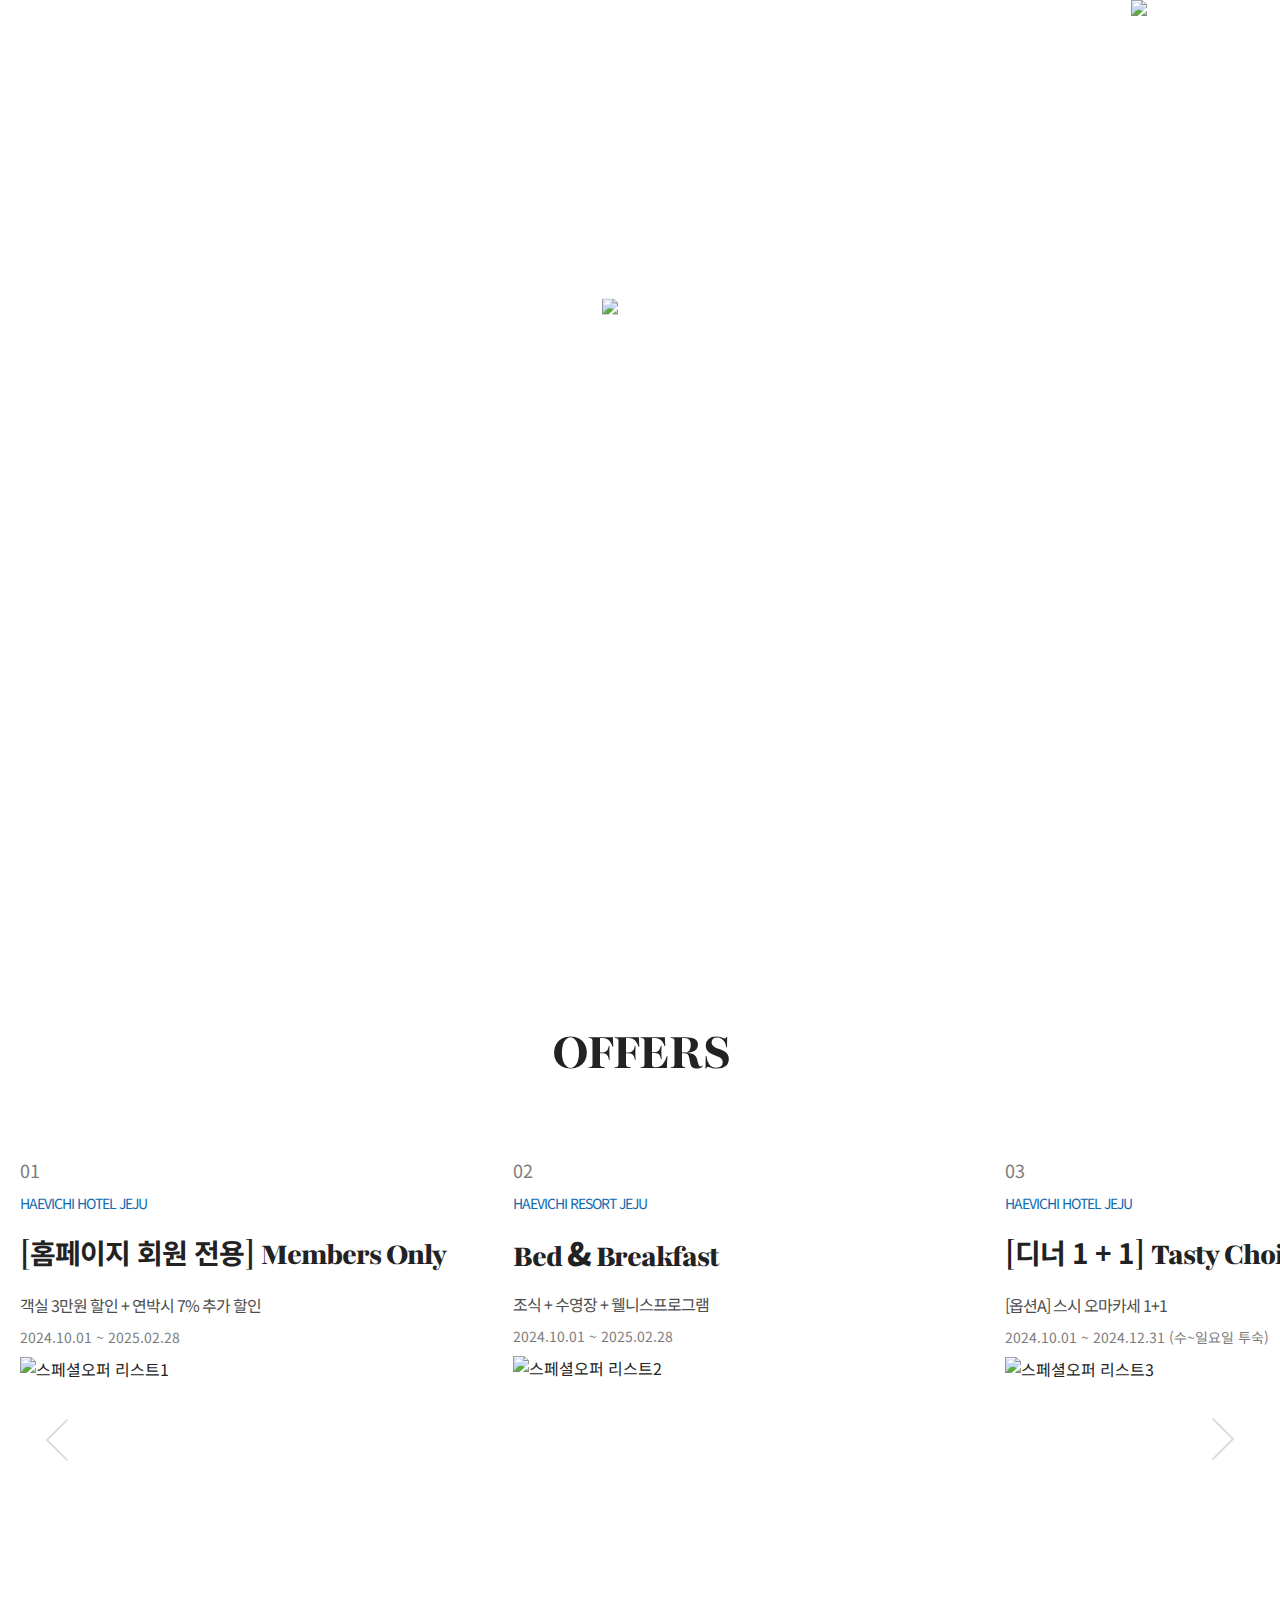
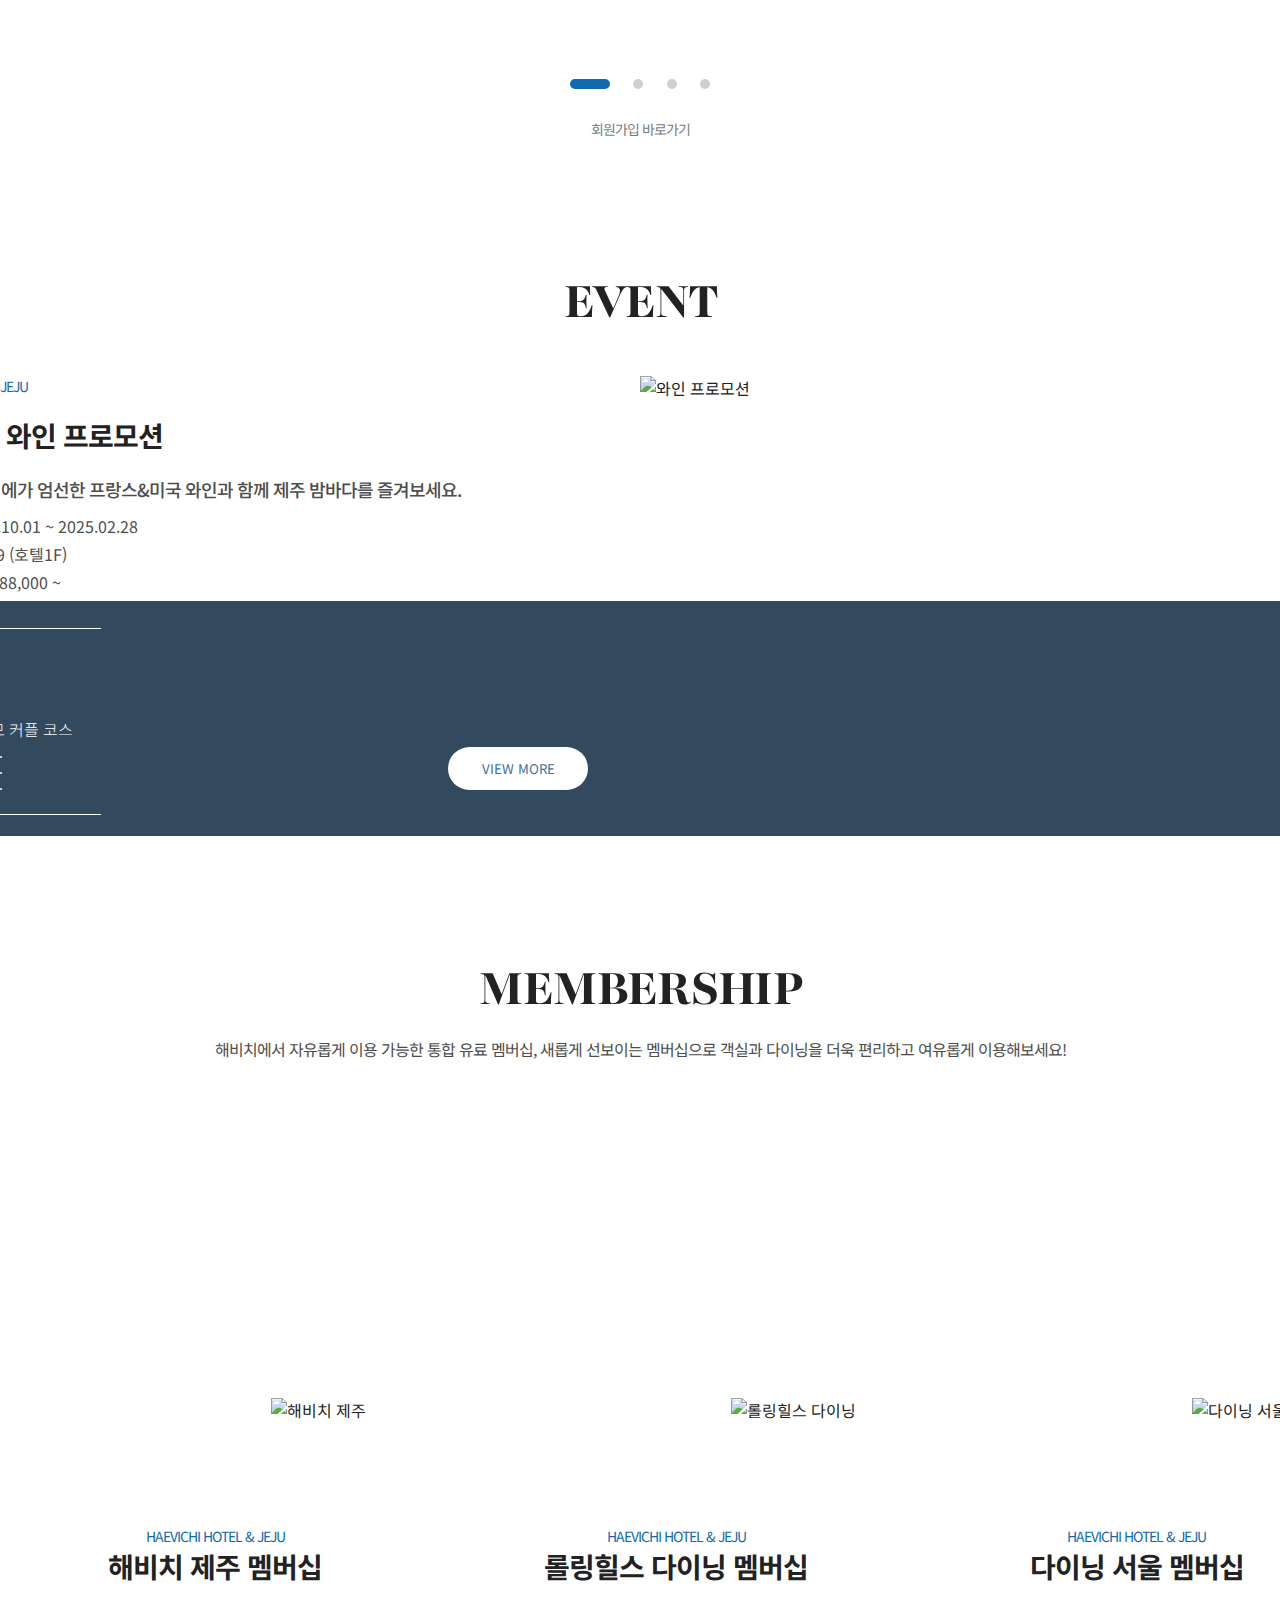
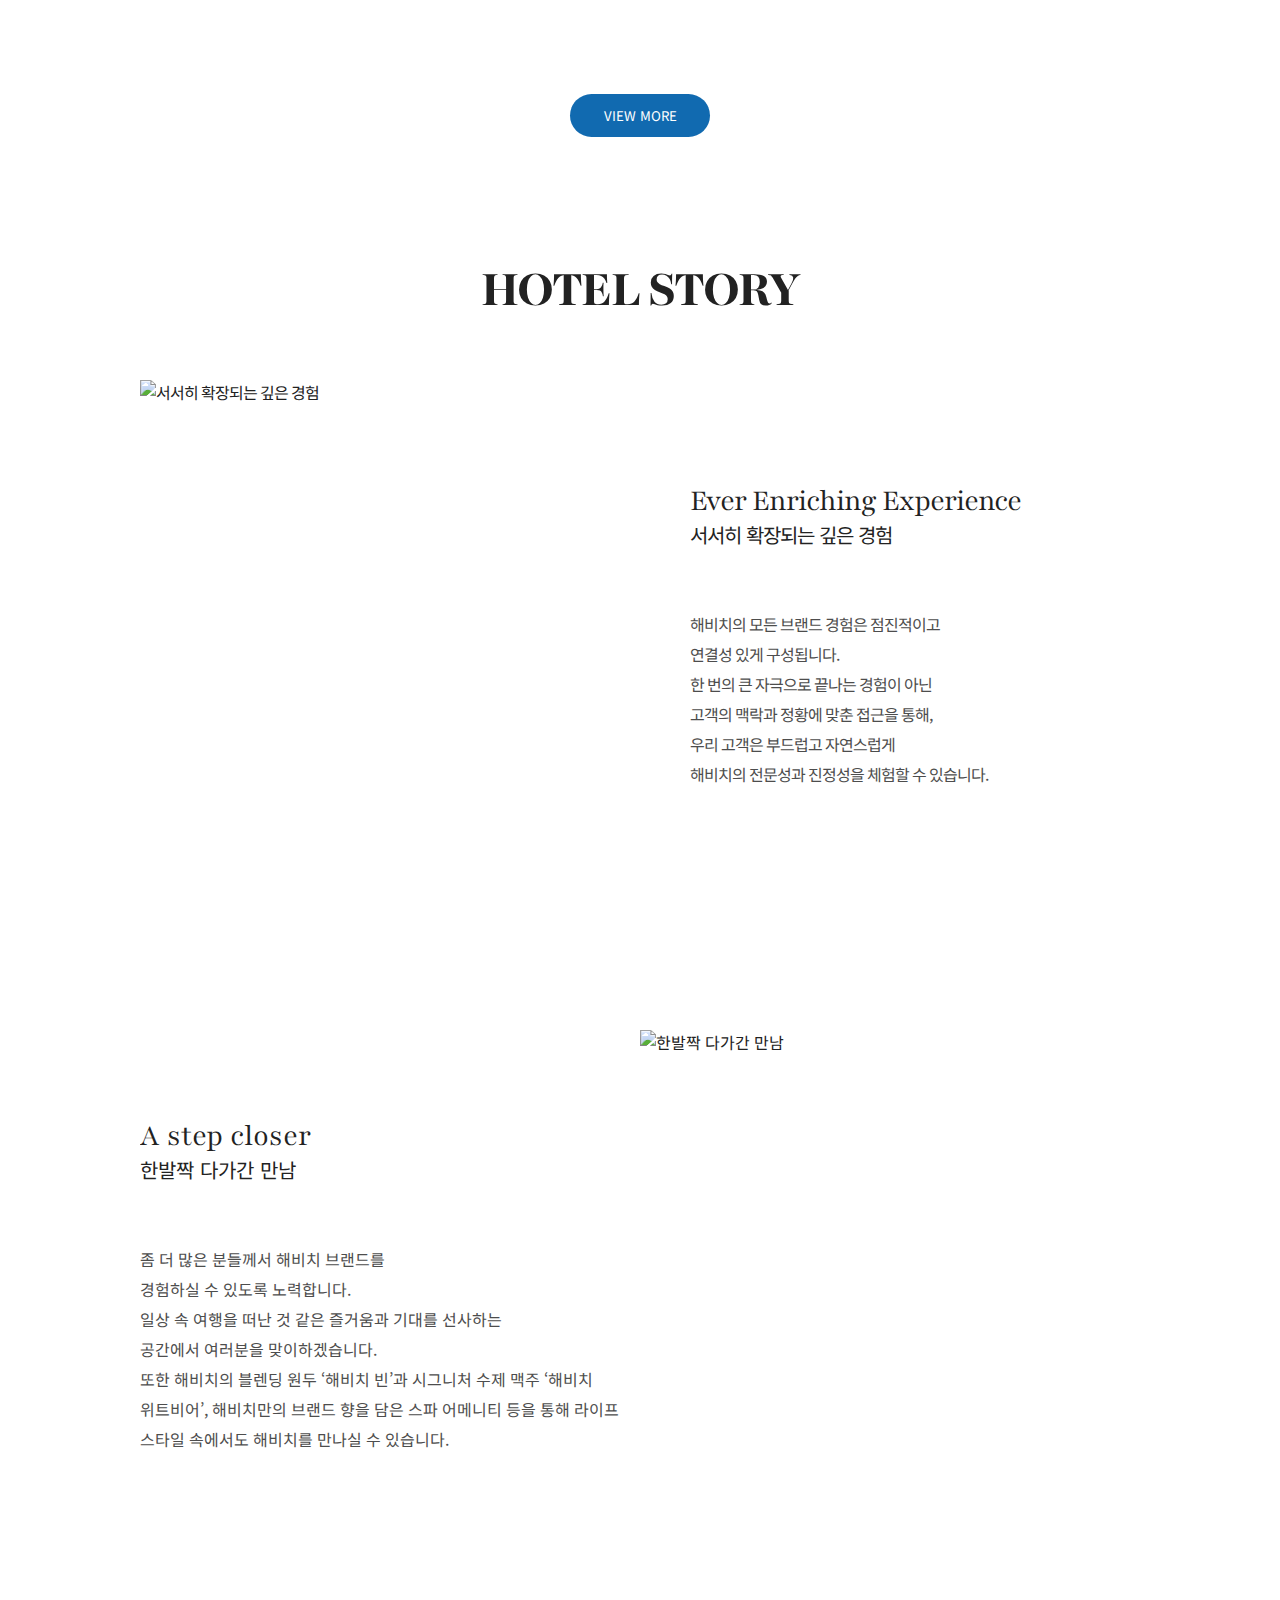
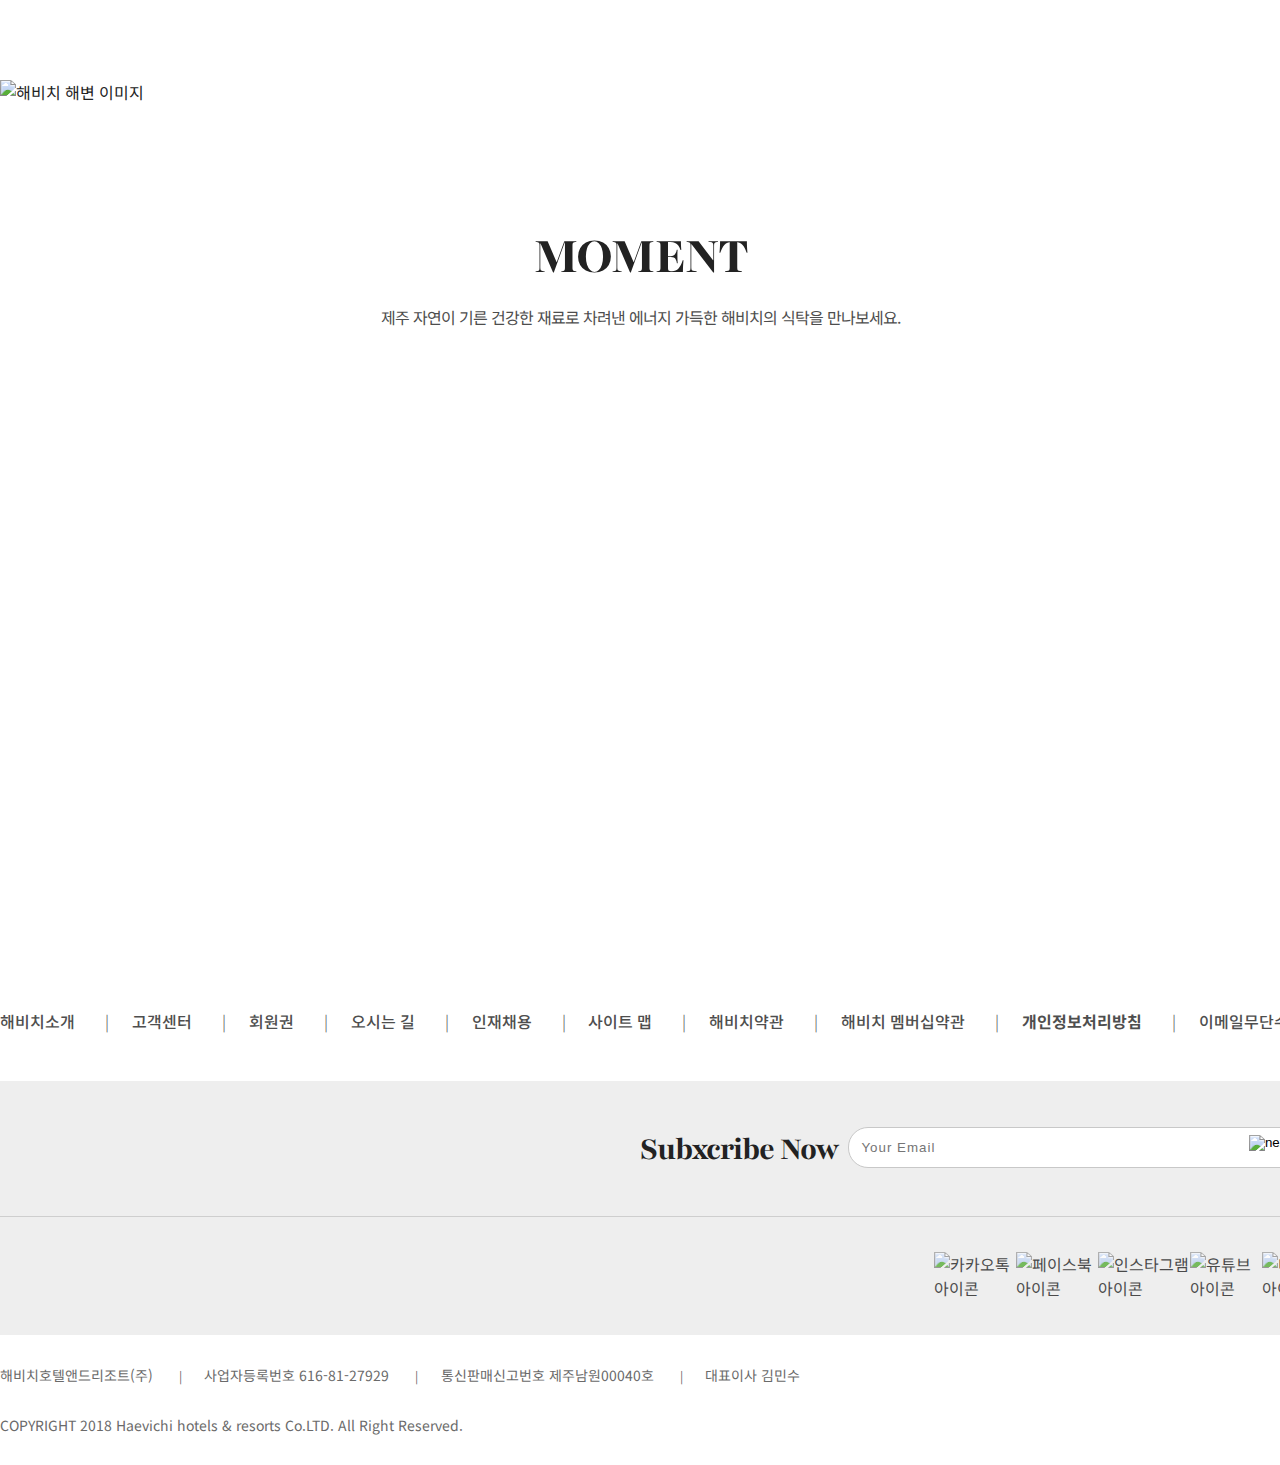
==== index.html @ ce85179b "Add files via upload" ====
<!DOCTYPE html>
<html lang="ko">
<head>
    <meta charset="UTF-8">
    <meta name="viewport" content="width=device-width, initial-scale=1.0">
    <!--font: Open Sans-->
    <link rel="preconnect" href="https://fonts.googleapis.com">
    <link rel="preconnect" href="https://fonts.gstatic.com" crossorigin>
    <link href="https://fonts.googleapis.com/css2?family=Open+Sans:ital,wght@0,300..800;1,300..800&display=swap" rel="stylesheet">
    <!--font: Noto Sans KR-->
    <link rel="preconnect" href="https://fonts.googleapis.com">
    <link rel="preconnect" href="https://fonts.gstatic.com" crossorigin>
    <link href="https://fonts.googleapis.com/css2?family=Noto+Sans+KR:wght@100..900&display=swap" rel="stylesheet">
    <!--font: playfair-->
    <link rel="preconnect" href="https://fonts.googleapis.com">
    <link rel="preconnect" href="https://fonts.gstatic.com" crossorigin>
    <link href="https://fonts.googleapis.com/css2?family=Playfair:ital,opsz,wght@0,5..1200,300..900;1,5..1200,300..900&display=swap" rel="stylesheet">
    <title>HAEVICHI</title>
    <!--CDN-->
    <script src="https://ajax.googleapis.com/ajax/libs/jquery/3.7.1/jquery.min.js"></script>
    <!--css-->
    <link rel="stylesheet" href="css/index.css">
    <!--js-->
    <script src="js/index.js"></script>
</head>
<body>
    <!--랜딩 이미지 및 메뉴-->
    <div class="landing_wrap_box">
        <!--메인 백그라운드 이미지-->
        <div class="bgImges_element_wrap">
            <!--상단 요소-->
            <div class="top_element">
                <!--언어 선택-->
                <div class="language_box_wrap">
                    <div class="language_select">
                        <button type="button" class="lang_select_btn" title="언어선택">LANGUAGE</button><!--after arrow-icon-->
                    </div>
                    <div class="language_list"><!--안보이게 처리-->
                        <ul>
                            <li>ENG</li>
                            <li>KOR</li>
                        </ul>
                    </div>
                </div>
                <!--로그인-->
                <div class="login_container">
                    <img src="img/indexPG/main/User_cicrle_light.svg" alt="유저 계정">
                </div>
            </div>
            <!--메인 로고 및 메뉴-->
            <div class="main_element_wrap">
                <!--로고-->
                <div class="main_logo hidden">
                    <a href="#">
                        <img src="img/indexPG/main/logo_white.png" alt="해비치 메인 로고">
                    </a>
                </div>
                <!--메인 메뉴-->
                <nav class="nav_hidden hidden">
                    <ul class="nav_list rooms">
                        <li class="main_menu">
                            <a href="rooms.html">HOTEL & RESORT</a>
                            <ul class="sub_menu">
                                <li>
                                    <a href="rooms.html">HAEVICH HOTEL& RESORT</a>
                                </li>
                                <li>
                                    <a href="rooms.html">ROLLINGHILLS HOTEL</a>
                                </li>
                                <li>
                                    <a href="rooms.html">LE MERIDIEN & MOXY SEOUL</a>
                                </li>
                                <li>
                                    <a href="rooms.html">WESTIN RESORT GUAM</a>
                                </li>
                            </ul>
                        </li>
                    </ul>
                    <ul class="nav_list country_club">
                        <li class="main_menu">
                            <a href="#">COUNTRY CLUB</a>
                            <ul class="sub_menu">
                                <li>
                                    <a href="#">COUNTRY CLUB JEJU</a>
                                </li>
                                <li>
                                    <a href="#">COUNTRY CLUB SEOUL</a>
                                </li>
                            </ul>
                        </li>
                    </ul>
                    <ul class="nav_list restaurant">
                        <li class="main_menu">
                            <a href="#">RESTAURANT</a>
                            <ul class="sub_menu">
                                <li>
                                    <a href="#">MICHA’S BY HAEVICHI</a>
                                </li>
                                <li>
                                    <a href="#">SOOWOON</a>
                                </li>
                                <li>
                                    <a href="#">JUNGSIM</a>
                                </li>
                                <li>
                                    <a href="#">SUSHI MER</a>
                                </li>
                                <li>
                                    <a href="#">SPATULA</a>
                                </li>
                            </ul>
                        </li>
                    </ul>
                </nav>
            </div>
            <!--스크롤 다운-->
            <div class="scrollDown_txt">SCROLL DOWN</div>
        </div>
    </div>
    <main>
        <!--오퍼 영역-->
        <section class="offers_entire_wrap">
            <h1 class="playfair">OFFERS</h1>
            <article class="list_container"><!--리스트 보여지는 영역 랩핑 박스-->
                <div class="list_inner_box">
                    <div class="offers_list list-1">
                        <a href="#">
                            <div class="list_NumbType">
                                <ul>
                                    <li class="numb">01</li>
                                    <li class="type">HAEVICHI HOTEL JEJU</li>
                                </ul>
                            </div>
                            <div class="offers_title">
                                <span class="playfair sign">[</span>홈페이지 회원 전용<span class="playfair sign">]</span>
                                <span class="playfair lang_en">Members Only</span>
                            </div>
                            <div class="offers_detail">
                                객실 3만원 할인 + 연박시 7% 추가 할인
                                <span>2024.10.01 ~ 2025.02.28</span>
                            </div>
                            <div class="img_Box">
                                <img src="img/indexPG/offers/offers-list-1.db" alt="스페셜오퍼 리스트1">
                            </div>
                        </a>
                    </div>
                    <div class="offers_list list-2">
                        <a href="#">
                            <div class="list_NumbType">
                                <ul>
                                    <li class="numb">02</li>
                                    <li class="type">HAEVICHI RESORT JEJU</li>
                                </ul>
                            </div>
                            <div class="offers_title">
                                <span class="playfair lang_en">Bed <span class="notosans">&</span>
                                <span class="playfair lang_en">Breakfast</span>
                            </div>
                            <div class="offers_detail">
                                조식 + 수영장 + 웰니스프로그램
                                <span>2024.10.01 ~ 2025.02.28</span>
                            </div>
                            <div class="img_Box">
                                <img src="img/indexPG/offers/offers-list-2.db" alt="스페셜오퍼 리스트2">
                            </div>
                        </a>
                    </div>
                    <div class="offers_list list-3">
                        <a href="#">
                            <div class="list_NumbType">
                                <ul>
                                    <li class="numb">03</li>
                                    <li class="type">HAEVICHI HOTEL JEJU</li>
                                </ul>
                            </div>
                            <div class="offers_title">
                                <span class="playfair sign">[</span>디너 1 + 1<span class="playfair sign">]</span>
                                <span class="playfair lang_en">Tasty Choice</span>
                            </div>
                            <div class="offers_detail">
                                [옵션A] 스시 오마카세 1+1
                                <span>2024.10.01 ~ 2024.12.31 (수~일요일 투숙)</span>
                            </div>
                            <div class="img_Box">
                                <img src="img/indexPG/offers/offers-list-3.db" alt="스페셜오퍼 리스트3">
                            </div>
                        </a>
                    </div>
                    <div class="offers_list list-4"><!--디테일 내용 바꾸기-->
                        <a href="#">
                            <div class="list_NumbType">
                                <ul>
                                    <li class="numb">04</li>
                                    <li class="type">HAEVICHI RESORT JEJU</li>
                                </ul>
                            </div>
                            <div class="offers_title">
                                <span class="playfair sign">[</span>홈페이지 회원 전용<span class="playfair sign">]</span>
                                <span class="playfair lang_en">Members Only</span>
                            </div>
                            <div class="offers_detail">
                                객실 3만원 할인 + 연박시 7% 추가 할인
                                <span>2024.10.01 ~ 2025.02.28</span>
                            </div>
                            <div class="img_Box">
                                <img src="img/indexPG/offers/offers-list-4.db" alt="스페셜오퍼 리스트4">
                            </div>
                        </a>
                    </div>
                    <div class="offers_list list-5">
                        <a href="#">
                            <div class="list_NumbType">
                                <ul>
                                    <li class="numb">05</li>
                                    <li class="type">HAEVICHI RESORT JEJU</li>
                                </ul>
                            </div>
                            <div class="offers_title">
                                <span class="playfair sign">[</span>웰니스관광지 인증 기념<span class="playfair sign">]</span>
                                <span class="playfair lang_en">Wellness...</span>
                            </div>
                            <div class="offers_detail">
                                조식 + 수영장 + 웰니스프로그램
                                <span>2024.10.01 ~ 2025.02.28</span>
                            </div>
                            <div class="img_Box">
                                <img src="img/indexPG/offers/offers-list-5.db" alt="스페셜오퍼 리스트5">
                            </div>
                        </a>
                    </div>
                    <div class="offers_list list-6">
                        <a href="#">
                            <div class="list_NumbType">
                                <ul>
                                    <li class="numb">06</li>
                                    <li class="type">HAEVICHI RESORT JEJU</li>
                                </ul>
                            </div>
                            <div class="offers_title">
                                <span class="playfair">Private Relax</span>
                            </div>
                            <div class="offers_detail">
                                웰컴티 + 모루라운지 + 수영장 + 웰니스프로그램
                                <span>2024.10.01 ~ 2025.02.28</span>
                            </div>
                            <div class="img_Box">
                                <img src="img/indexPG/offers/offers-list-6.db" alt="스페셜오퍼 리스트6">
                            </div>
                        </a>
                    </div>
                </div>
            </article>
            <!--좌우 버튼 영역-->
            <button class="offers_leftBtn">
                <span class="top"></span>
                <span class="bottom"></span>
            </button>
            <button class="offers_rightBtn">
                <span class="top"></span>
                <span class="bottom"></span>
            </button>
            <!--페이지네이션, 회원가입 영역-->
            <div class="under_element">
                <div class="pagenation_Wrap">
                    <span class="page nowList"></span>
                    <span class="page"></span>
                    <span class="page"></span>
                    <span class="page"></span>
                </div>
                <div class="user_join_link">
                    <a href="#">회원가입 바로가기</a>
                </div>
            </div>
        </section>
        <!--이벤트 영역-->
        <section class="event_entire_wrap">
            <h1 class="playfair">EVENT</h1>
            <article class="event_inner_box">
                <!--이벤트 1-->
                <div class="event_order_wrap event_list1">
                    <!--좌측 텍스트 영역-->
                    <div class="event_textL_area">
                        <div class="type">HAEVICHI HOTEL JEJU</div>
                        <div class="title">
                            <a href="">
                                <span class="playfair sign">[</span><span class="playfair lang_en">Bar99</span><span class="playfair sign">]</span>
                                와인 프로모션
                            </a>
                        </div>
                        <ul class="detail">
                            <a href="#">
                                <li>해비치 소믈리에가 엄선한 프랑스&미국 와인과 함께 제주 밤바다를 즐겨보세요.</li>
                                <li class="informat_list">
                                    <span>기간 : 2024.10.01 ~ 2025.02.28</span>
                                </li>
                                <li class="informat_list">
                                    <span>장소 : Bar99 (호텔1F)</span>
                                </li>
                                <li class="informat_list">
                                    <span>가격 : KRW 88,000 ~</span>
                                </li>
                            </a>
                            
                        </ul>
                        <ul class="add_event_list">
                            <li>
                                <a href="#">해비치 빈</a>
                            </li>
                            <li>
                                <a href="#">해비치 컬렉션</a>
                            </li>
                            <li>
                                <a href="#">
                                    <span class="playfair sign">[</span>밀리우<span class="playfair sign">]</span>
                                    쥬뗌므 커플 코스
                                </a>
                            </li>
                            <span class="more_dot"></span>
                            <span class="more_dot"></span>
                            <span class="more_dot"></span>
                        </ul>
                    </div>
                    <!--우측 이미지 영역-->
                    <div class="event_imgR_area">
                        <a href="#">
                            <img src="img/section/event/event-list-1-mini.jpg" alt="와인 프로모션">
                        </a>
                    </div>
                </div>
                <!--이벤트 2-->
                <div class="event_order_wrap event_list2">
                    <!--좌측 텍스트 영역-->
                    <div class="event_textL_area">
                        <div class="type">HAEVICHI HOTEL JEJU</div>
                        <div class="title">
                            <a href="">해비치 빈</a>
                        </div>
                        <ul class="detail">
                            <a href="#">
                                <li>해비치가 자체 블렌딩한 '해비치 빈'의 풍미를 집에서도 느껴보세요.</li>
                                <li class="informat_list">
                                    <span>기간 : 2024.01.01 ~ 2024.12.31</span>
                                </li>
                                <li class="informat_list">
                                    <span>장소 : 현장 구매 및 택배 배송 (배송비 별도)</span>
                                </li>
                                <li class="informat_list">
                                    <span>가격 : KRW 14,000~</span>
                                </li>
                            </a>
                            
                        </ul>
                        <ul class="add_event_list">
                            <li>
                                <a href="#">해비치 컬렉션</a>
                            </li>
                            <li>
                                <a href="#">
                                    <span class="playfair sign">[</span>밀리우<span class="playfair sign">]</span>
                                    쥬뗌므 커플 코스
                                </a>
                            </li>
                            <li>
                                <a href="#">
                                    <span class="playfair sign">[</span><span class="playfair lang_en">Bar99</span><span class="playfair sign">]</span>
                                    와인 프로모션
                                </a>
                            </li>
                            <span class="more_dot"></span>
                            <span class="more_dot"></span>
                            <span class="more_dot"></span>
                        </ul>
                    </div>
                    <!--우측 이미지 영역-->
                    <div class="event_imgR_area">
                        <a href="#">
                            <img src="img/section/event/event-list-2-mini.jpg" alt="해비치 빈">
                        </a>
                    </div>
                </div>
                <!--이벤트 3-->
                <div class="event_order_wrap event_list3">
                    <!--좌측 텍스트 영역-->
                    <div class="event_textL_area">
                        <div class="type">HAEVICHI HOTEL JEJU</div>
                        <div class="title">
                            <a href="">해비치 컬렉션</a>
                        </div>
                        <ul class="detail">
                            <a href="#">
                                <li>마음까지 포근해지는 해비치의 편안함을 집에서도 느껴보세요.</li>
                                <li class="informat_list">
                                    <span>기간 : 2023.01.01 ~ 2024.12.31</span>
                                </li>
                                <li class="informat_list">
                                    <span>장소 : 현장 구매 및 택배 배송 (배송비 별도)</span>
                                </li>
                                <li class="informat_list">
                                    <span>가격 : KRW 14,000~</span>
                                </li>
                            </a>
                            
                        </ul>
                        <ul class="add_event_list">
                            <li>
                                <a href="#">
                                    <span class="playfair sign">[</span>밀리우<span class="playfair sign">]</span>
                                    쥬뗌므 커플 코스
                                </a>
                            </li>
                            <li>
                                <a href="#">
                                    <span class="playfair sign">[</span><span class="playfair lang_en">Bar99</span><span class="playfair sign">]</span>
                                    와인 프로모션
                                </a>
                            </li>
                            <li>
                                <a href="#">해비치 빈</a>
                            </li>
                            <span class="more_dot"></span>
                            <span class="more_dot"></span>
                            <span class="more_dot"></span>
                        </ul>
                    </div>
                    <!--우측 이미지 영역-->
                    <div class="event_imgR_area">
                        <a href="#">
                            <img src="img/section/event/event-list-3-mini.jpg" alt="해비치 컬렉션">
                        </a>
                    </div>
                </div>
                <!--더보기 버튼-->
                <button class="more_btn">VIEW MORE</button>
            </article>
            <!--백그라운드 컬러 영역-->
            <div class="event_back_color"></div>
        </section>
        <!--멤버십 영역-->
        <section class="membership_entire_wrap">
            <h1 class="playfair">MEMBERSHIP</h1>
            <div class="sub_explanat">
                해비치에서 자유롭게 이용 가능한 통합 유료 멤버십, 새롭게 선보이는 멤버십으로
                <span>객실과 다이닝을 더욱 편리하고 여유롭게 이용해보세요!</span>
            </div>
            <!--멤버십 랩핑-->
            <article class="membership_wrap">
                <!--멤버십 목록1-->
                <div class="membership_inventory">
                    <a href="#">
                        <div class="memb_subject_bg membshp_jeju"><!--백그라운드-->
                            <div class="memb_type">
                                <img src="img/section/membership/membership-jeju.db" alt="해비치 제주">
                            </div>
                            <div class="hover_opacity_box">
                                <ul>
                                    <li>KRW 500,000</li>
                                    <li>
                                        숙박+조식+객실 주중 30% 할인
                                        <span>멤버십 회원만을 위한 특전</span>
                                    </li>
                                </ul>
                            </div>
                        </div>
                        <ul class="memb_title">
                            <li>HAEVICHI HOTEL & JEJU</li>
                            <li>해비치 제주 멤버십</li>
                        </ul>
                    </a>
                </div>
                <!--멤버십 목록2-->
                <div class="membership_inventory">
                    <a href="#">
                        <div class="memb_subject_bg membshp_rollingHills"><!--백그라운드-->
                            <div class="memb_type">
                                <img src="img/section/membership/membership-rollingHills.db" alt="롤링힐스 다이닝">
                            </div>
                            <div class="hover_opacity_box">
                                <ul>
                                    <li>KRW 420,000</li>
                                    <li>
                                        블루 사파이어,더 키친, 더 라운지,
                                        <span>더 바에서 즐거운 시간을 보내세요.</span>
                                    </li>
                                </ul>
                            </div>
                        </div>
                        <ul class="memb_title">
                            <li>HAEVICHI HOTEL & JEJU</li>
                            <li>롤링힐스 다이닝 멤버십</li>
                        </ul>
                    </a>
                </div>
                <!--멤버십 목록3-->
                <div class="membership_inventory">
                    <a href="#">
                        <div class="memb_subject_bg membshp_suoel"><!--백그라운드-->
                            <div class="memb_type">
                                <img src="img/section/membership/membership-suoel.db" alt="다이닝 서울">
                            </div>
                            <div class="hover_opacity_box">
                                <ul>
                                    <li>KRW 700,000</li>
                                    <li>
                                        <span>뉴 아메리칸 다이닝, 정통 차이니즈 , 한식</span>
                                        <span>파인다이닝, 스시 오마카세 까지 해비치</span>
                                        <span>다이닝 식음권+할인 특전을 누리세요.</span>
                                    </li>
                                </ul>
                            </div>
                        </div>
                        <ul class="memb_title">
                            <li>HAEVICHI HOTEL & JEJU</li>
                            <li>다이닝 서울 멤버십</li>
                        </ul>
                    </a>
                </div>
            </article>
            <!--더보기 버튼-->
            <div class="btn_container">
                <button class="more_btn">VIEW MORE</button>
            </div>
        </section>
        <!--호텔 스토리 영역-->
        <section class="brand_entire_wrap">
            <h1 class="playfair">HOTEL STORY</h1>
            <article class="content_area">
                <!--컨텐츠 상단-->
                <div class="content_top">
                    <div class="img_box">
                        <img src="img/indexPG/hotel-story/bg_intro_01_correct.jpg" alt="서서히 확장되는 깊은 경험">
                    </div>
                    <div class="txt_box">
                        <div class="clash_box">
                            <ul>
                                <li class="playfair">Ever Enriching Experience</li>
                                <li>서서히 확장되는 깊은 경험</li>
                            </ul>
                            <div class="top_detail">
                                해비치의 모든 브랜드 경험은 점진적이고<br>
                                연결성 있게 구성됩니다.<br>
                                한 번의 큰 자극으로 끝나는 경험이 아닌<br>
                                고객의 맥락과 정황에 맞춘 접근을 통해,<br>
                                우리 고객은 부드럽고 자연스럽게<br>
                                해비치의 전문성과 진정성을 체험할 수 있습니다.
                            </div>
                        </div>
                    </div>
                </div>
                <!--컨텐츠 하단-->
                <div class="content_bt">
                    <div class="img_box">
                        <img src="img/indexPG/hotel-story/bg_intro_glass.jpg" alt="한발짝 다가간 만남">
                    </div>
                    <div class="txt_box">
                        <div class="clash_box">
                            <ul>
                                <li class="playfair">A step closer</li>
                                <li>한발짝 다가간 만남</li>
                            </ul>
                            <div class="top_detail">
                                좀 더 많은 분들께서 해비치 브랜드를<br>
                                경험하실 수 있도록 노력합니다.<br>
                                일상 속 여행을 떠난 것 같은 즐거움과 기대를 선사하는<br>
                                공간에서 여러분을 맞이하겠습니다.<br>
                                또한 해비치의 블렌딩 원두 ‘해비치 빈’과 시그니처 수제 맥주 ‘해비치<br>
                                위트비어’, 해비치만의 브랜드 향을 담은 스파 어메니티 등을 통해 라이프<br>
                                스타일 속에서도 해비치를  만나실 수 있습니다.
                            </div>
                        </div>
                    </div> 
                </div>
            </article>
            <!--해변 이미지-->
            <article class="beach_photo">
                <div>
                    <img src="img/indexPG/hotel-story/bg_intro_beach.jpg" alt="해비치 해변 이미지">
                    <ul class="tumonBeach_descript">
                        <li>Pacific sunshine<br>at Tumon Beach</li>
                        <li>투몬비치에서 빛나는 햇살</li>
                        <li class="bar">
                            <span></span>
                        </li>
                        <li>
                            해비치는 2017년 웨스틴 리조트 괌의 운영을 맡아<br>
                            글로벌 호스피탈리티 기업의 면모를 강화했습니다.<br>
                            <span>
                                최고의 품격과 여유를 만끽할 수 있도록<br>
                                해비치만의 고품격 서비스와 차별화된 가치를 바탕으로,<br>
                                전 세계의 여행자들에게 웨스틴 리조트 괌을 소개하고 있습니다.<br>
                            </span>
                        </li>
                    </ul>
                </div>
            </article>
        </section>
        <!--모먼트 영역-->
        <section class="moment_entire_wrap">
            <h1 class="playfair"> MOMENT</h1>
            <div class="sub_explanat">
                제주 자연이 기른 건강한 재료로 차려낸 에너지 가득한 해비치의 식탁을 만나보세요.
            </div>
            <article class="frameBox">
                <iframe width="100%" height="585" src="https://www.youtube.com/embed/lkHJfntuEeA" title="해비치호텔&amp;리조트의 이노베이티브 퀴진랩, 스패출러ㅣHaevichi hotel&amp;resort&#39;s culinary  R&amp;D center, Spatula by haevichi" frameborder="0" allow="accelerometer; autoplay; clipboard-write; encrypted-media; gyroscope; picture-in-picture; web-share" referrerpolicy="strict-origin-when-cross-origin" allowfullscreen></iframe>
            </article>
        </section>
    </main>
    <!--푸터 영역-->
    <footer>
        <div class="all_wrap">
            <div class="link_txt">
                <ul>
                    <li>
                        <a href="#">해비치소개</a>
                    </li>
                    <li>
                        <a href="#">고객센터</a>
                    </li>
                    <li>
                        <a href="#">회원권</a>
                    </li>
                    <li>
                        <a href="#">오시는 길</a>
                    </li>
                    <li>
                        <a href="#">인재채용</a>
                    </li>
                    <li>
                        <a href="#">사이트 맵</a>
                    </li>
                    <li>
                        <a href="#">해비치약관</a>
                    </li>
                    <li>
                        <a href="#">해비치 멤버십약관</a>
                    </li>
                    <li class="personal_informat">
                        <a href="#">개인정보처리방침</a>
                    </li>
                    <li>
                        <a href="#">이메일무단수집금지</a>
                    </li>
                </ul>
            </div>
            <div class="foot_element_wrap">
                <div class="foot_element_inner">
                    <div class="search_wrap">
                        <span class="playfair search_title">Subxcribe Now</span>
                        <span class="search_box">
                            <input type="text" placeholder="Your Email">
                            <button>
                                <img src="img/footer/arrow-right.svg" alt="next_icon">
                            </button>
                        </span>
                    </div>
                    <div class="foot_icon_wrap">
                        <div class="logo_container">
                            <img src="img/footer/img_family_logo.png" alt="패밀리 로고 이미지">
                            <ul class="logo_link">
                                <li>
                                    <a href="#"></a>
                                </li>
                                <li>
                                    <a href="#"></a>
                                </li>
                                <li>
                                    <a href="#"></a>
                                </li>
                                <li>
                                    <a href="#"></a>
                                </li>
                                <li>
                                    <a href="#"></a>
                                </li>
                            </ul>
                        </div>
                        <div class="snsIcon_wrap">
                            <ul>
                                <li>
                                    <a href="#">
                                        <img src="img/footer/Kakaotalk.svg" alt="카카오톡 아이콘">
                                    </a>
                                </li>
                                <li>
                                    <a href="#">
                                        <img src="img/footer/facebook.svg" alt="페이스북 아이콘">
                                    </a>
                                </li>
                                <li>
                                    <a href="#">
                                        <img src="img/footer/instagram.svg" alt="인스타그램 아이콘">
                                    </a>
                                </li>
                                <li>
                                    <a href="#">
                                        <img src="img/footer/youtube.svg" alt="유튜브 아이콘">
                                    </a>
                                </li>
                                <li>
                                    <a href="#">
                                        <img src="img/footer/Naver.svg" alt="네이버 아이콘">
                                    </a>
                                </li>
                            </ul>
                        </div>
                    </div>
                </div>
            </div>
            <div class="Company_informat">
                <div class="Company_informat_inner">
                    <ul>
                        <li>해비치호텔앤드리조트(주)</li>
                        <li>사업자등록번호 616-81-27929</li>
                        <li>통신판매신고번호 제주남원00040호</li>
                        <li>대표이사 김민수</li>
                    </ul>
                    <span class="copyright">COPYRIGHT 2018 Haevichi hotels & resorts Co.LTD. All Right Reserved.</span>
                </div>
            </div>
        </div>
    </footer>
    <!--예약 영역-->
    <div class="reservatn_calendar">
        <!--닫기 아이콘-->
        <div class="close_icon">
            <img src="img/calendar-quick-menu/Close_square.svg" alt="Close"/>
        </div>
        <!--예약 검색 랩핑-->
        <div class="reservatn_Wrap">
            <div class="container">
                <img src="img/calendar-quick-menu/calendar-icon-white.svg" alt="calender_icon_fff">
            </div>
            <!--예약 검색창-->
            <div class="search_list_map">
                <!--타이틀 및 호텔/리조트 선택-->
                <div class="rooms_out_box">
                    <!--예약 타이틀-->
                    <h1>CHOOSE YOUR STAY</h1>
                    <!--호텔/리조트 선택-->
                    <div class="select_room_type_wrap">
                        <ul class="select_room_type">
                            <li>
                                <span class="title">호텔/리조트 선택</span>
                                <span class="down_icon">
                                    <img src="img/calendar-quick-menu/Expand_down.svg" alt="down_icon">
                                </span>
                                <ul class="room_list">
                                    <li>HAVEICHI HOTEL JEJU</li>
                                    <li>HAVEICHI RESORT JEJU</li>
                                    <li>ROLLINGHILLS HOTEL</li>
                                    <li>WESTIN RESORT GUAM</li>
                                    <li>COUNTRY CLUB JEJU</li>
                                </ul>
                            </li>
                        </ul>
                    </div>
                </div>
                <!--날짜 선택-->
                <div class="select_date">
                    <div class="title">날짜</div>
                    <div class="select_date_wrap">
                        <span class="checkInOut_date">12.04(금) - 12.05(토)</span>
                        <span class="day_icon_box">
                            <img src="img/calendar-quick-menu/day.svg" alt="day_icon">
                        </span>
                        <span class="days">1박</span>
                    </div>
                </div>
                <!--인원 선택-->
                <div class="select_personnel">
                    <!--성인 랩핑-->
                    <div class="adult_left">
                        <span>성인</span>
                        <div class="personnel_count_wrap">
                            <span class="personnel_count">1</span>
                            <span class="personnel_remove_icon">
                                <img src="img/calendar-quick-menu/out_square_duotone_line.svg" alt="out_square_icon">
                            </span>
                            <span class="personnel_add_icon">
                                <img src="img/calendar-quick-menu/Add_square_duotone_line.svg" alt="add_square_icon">
                            </span>
                        </div>
                    </div>
                    <!--어린이 랩핑-->
                    <div class="children_right">
                        <span>어린이</span>
                        <div class="personnel_count_wrap">
                            <span class="personnel_count">0</span>
                            <span class="personnel_remove_icon">
                                <img src="img/calendar-quick-menu/out_square_duotone_line.svg" alt="out_square_icon">
                            </span>
                            <span class="personnel_add_icon">
                                <img src="img/calendar-quick-menu/Add_square_duotone_line.svg" alt="add_square_icon">
                            </span>
                        </div>
                    </div>
                </div>
                <!--객실추가 및 검색-->
                <div class="select_add_room">
                    <span>+ 객실 추가</span>
                    <span class="Search_btn">검색</span>
                </div>
            </div>
            <!--체크인 날짜 달력 영역-->
            <div class="checkinDay">
                <!--달력 닫기-->
                <div class="calendar_close">
                    <img src="img/calendar-quick-menu/Close_square2.svg" alt="Close2"/>
                </div>
                <!--달력-->
                <div class="month_wrap">
                    <!--현재 달-->
                    <div class="now_month">
                        <div class="month_wrap">
                            <h1>
                                2024년 10월
                                <span>
                                    <img src="img/calendar-quick-menu/Expand_right-icon.svg" alt="right-icon">
                                </span>
                            </h1>
                            <div class="day">
                                <ul class="week">
                                    <li class="dayOff">Sun</li>
                                    <li>Mon</li>
                                    <li>Tue</li>
                                    <li>Wed</li>
                                    <li>Thu</li>
                                    <li>Fri</li>
                                    <li>Sat</li>
                                </ul>
                                <div class="dayBYday">
                                    <ul>
                                        <li class="dayOff Lightly">29</li>
                                        <li class="Lightly">30</li>
                                        <li class="Lightly">1</li>
                                        <li class="Lightly">2</li>
                                        <li class="Lightly">3</li>
                                        <li class="today">4</li><!--오늘-->
                                        <li>5</li><!--1주-->
                                    </ul>
                                    <ul>
                                        <li class="dayOff">6</li>
                                        <li>7</li>
                                        <li>8</li>
                                        <li>9</li>
                                        <li>10</li>
                                        <li>11</li>
                                        <li>12</li><!--2주-->
                                    </ul>
                                    <ul>
                                        <li class="dayOff">13</li>
                                        <li>14</li>
                                        <li>15</li>
                                        <li>16</li>
                                        <li>17</li>
                                        <li>18</li>
                                        <li>19</li><!--3주-->
                                    </ul>
                                    <ul>
                                        <li class="dayOff">20</li>
                                        <li>21</li>
                                        <li>22</li>
                                        <li>23</li>
                                        <li>24</li>
                                        <li>25</li>
                                        <li>26</li><!--4주-->
                                    </ul>
                                    <ul>
                                        <li class="dayOff">27</li>
                                        <li>28</li>
                                        <li>29</li>
                                        <li>30</li>
                                        <li>31</li>
                                        <li class="Lightly">1</li><!--다음달 날짜-->
                                        <li class="Lightly">2</li><!--5주-->
                                    </ul>
                                    <ul>
                                        <li class="dayOff Lightly">3</li>
                                        <li class="Lightly">4</li>
                                        <li class="Lightly">5</li>
                                        <li class="Lightly">6</li>
                                        <li class="Lightly">7</li>
                                        <li class="Lightly">8</li>
                                        <li class="Lightly">9</li><!--6주-->
                                    </ul>      
                                </div>
                            </div>
                        </div>
                    </div>
                    <!--다음 달-->
                    <div class="next_month">
                        <div class="month_wrap">
                            <h1>
                                2024년 11월
                                <span>
                                    <img src="img/calendar-quick-menu/Expand_right-icon.svg" alt="right-icon">
                                </span>
                            </h1>
                            <div class="day">
                                <ul class="week">
                                    <li class="dayOff">Sun</li>
                                    <li>Mon</li>
                                    <li>Tue</li>
                                    <li>Wed</li>
                                    <li>Thu</li>
                                    <li>Fri</li>
                                    <li>Sat</li>
                                </ul>
                                <div class="dayBYday">
                                    <ul>
                                        <li class="dayOff Lightly">27</li>
                                        <li class="Lightly">28</li>
                                        <li class="Lightly">29</li>
                                        <li class="Lightly">30</li>
                                        <li class="Lightly">31</li>
                                        <li>1</li>
                                        <li>2</li><!--1주-->
                                    </ul>
                                    <ul>
                                        <li class="dayOff">3</li>
                                        <li>4</li>
                                        <li>5</li>
                                        <li>6</li>
                                        <li>7</li>
                                        <li>8</li>
                                        <li>9</li><!--2주-->
                                    </ul>
                                    <ul>
                                        <li class="dayOff">10</li>
                                        <li>11</li>
                                        <li>12</li>
                                        <li>13</li>
                                        <li>14</li>
                                        <li>15</li>
                                        <li>16</li><!--3주-->
                                    </ul>
                                    <ul>
                                        <li class="dayOff">17</li>
                                        <li>18</li>
                                        <li>19</li>
                                        <li>20</li>
                                        <li>21</li>
                                        <li>22</li>
                                        <li>23</li><!--4주-->
                                    </ul>
                                    <ul>
                                        <li class="dayOff">24</li>
                                        <li>25</li>
                                        <li>26</li>
                                        <li>27</li>
                                        <li>28</li>
                                        <li class="Lightly">29</li><!--다음달 날짜-->
                                        <li class="Lightly">30</li><!--5주-->
                                    </ul>
                                    <ul>
                                        <li class="dayOff Lightly">1</li>
                                        <li class="Lightly">2</li>
                                        <li class="Lightly">3</li>
                                        <li class="Lightly">4</li>
                                        <li class="Lightly">5</li>
                                        <li class="Lightly">6</li>
                                        <li class="Lightly">7</li><!--6주-->
                                    </ul>      
                                </div>
                            </div>
                        </div>
                    </div>
                </div>
            </div>
        </div>
    </div>
    <!--TOP 버튼-->
    <div class="window_top_wrap">
        <img src="img/windowTop/chevron-up.svg" alt="up">
    </div>
</body>
</html>
---- css/index.css ----
*{
    padding: 0;
    margin: 0;
}
li{
    list-style: none;
}
a{
    text-decoration: none;
    color: #222;
}
body{
    font-family: "Noto Sans KR", sans-serif;
    color: #222;
}
/*랜딩 이미지 및 메뉴*/
div.landing_wrap_box{
    width: 100%;
    overflow: hidden;
    font-family: "Open Sans", sans-serif;
    color: #fff;
}
div.landing_wrap_box a{
    color: #fff;
}
div.bgImges_element_wrap{
    width: 100%;
    max-height: 1100px;
    height: 100vh;
    background-image: url(../img/indexPG/main/visual_hub_haevichi.jpg);
    background-size: cover;
    background-repeat: no-repeat;
    background-position: center;
    position: relative;
    transition: background-image 0.5s ease;
}
/*상단 요소*/
div.top_element{
    width: 1150px;
    overflow: hidden;
    margin: 0 auto;
    position: relative;
}
/*언어 선택*/
div.language_box_wrap{
    margin-top: 20px;
    float: left;
}
.language_select button{
    padding-right: 22px;
    white-space: nowrap;
    font-size: 14px;
    font-weight: 500;
    text-align: left;
    color: #fff;
    border: none;
    background-color: transparent;
    background: url(../img/indexPG/main/Expand_down.svg);
    background-position: right;
    background-repeat: no-repeat;
    cursor: pointer;
}
div.language_list{
    position: relative;
    width: 100px;
    display: none;
}
div.language_list li{
    padding: 6px 0;
    font-size: 14px;
    text-align: center;
    background-color: #25252547;
    cursor: pointer;
}
div.language_list li:hover{
    color: #ccc;
}
div.language_list li:first-child{
    border-bottom: 1px solid #fff;
}
/*로그인*/
.top_element div.login_container{
    float: right;
    cursor: pointer;
}
/*로고 및 메뉴*/
div.main_element_wrap{
    width: 920px;
    overflow: hidden;
    position: absolute;
    top: 50%;
    left: 50%;
    transform: translate(-50%, -40%);
}
/*로고*/
div.main_logo{
    text-align: center;
    margin-left: 60px;
}
/*메인 메뉴*/
nav{
    width: 100%;
    padding-top: 60px;
    text-align: center;
    display: flex;
    flex-direction: row;
    justify-content: space-between;
}
li.main_menu>a{
    font-size: 26px;
    font-weight: 700;
    letter-spacing: 2px;
}
ul.sub_menu{
    overflow: hidden;
    margin: 30px 0;
    box-sizing: border-box;
}
ul.sub_menu li {
    height: 40px;
    line-height: 40px;
    overflow: hidden;
    padding: 2px 0;
    font-size: 16px;
    letter-spacing: 1px;
    box-sizing: border-box;
    transition: 0.5s;
    position: relative;
}
ul.sub_menu li::before {
    content: '';
    position: absolute;
    left: 0;
    bottom: 0;
    width: 100%;
    height: 4px; 
    background-color: #fff; 
    transform: scaleX(0);
    transition: transform 0.5s ease;
}
ul.sub_menu li:hover::before {
    transform: scaleX(1);
}
/*스크립트 제어 스타일*/
.hidden {
    opacity: 0;
    transform: translateY(-40%); /* 위에서 아래로 이동 */
    transition: opacity 3s ease-out, transform 1s ease; /* 1초 동안 페이드인 및 이동 */
}
.visible {
    opacity: 1; /* 보이게 설정 */
    transform: translateY(0); /* 원래 위치로 이동 */
}
/*스크롤 다운*/
div.scrollDown_txt{
    position: absolute;
    bottom: 6%;
    left: 50%;
    transform: translateX(-50%);
}
/*메인*/
/*서체 클래스 공통 적용*/
.playfair{
    font-family: "Playfair", serif;
}
.notosans{
    font-family: "Noto Sans KR", sans-serif;
}
/*오퍼 영역*/
section.offers_entire_wrap{
    width: 100%;
    overflow: hidden;
    padding-top: 120px;
    position: relative;
}
.offers_entire_wrap > h1{
    margin-bottom: 42px;
    text-align: center;
    font-size: 54px;
    font-weight: 800;
    letter-spacing: -2px;
}
article.list_container{
    width: 1478px;
    overflow: hidden;
    margin: 0 auto;
    background-color: #eee;
    box-sizing: border-box;
}
div.list_inner_box{
    width: 200%;
    background-color: #fff;
    display: flex;
    flex-direction: row;
    box-sizing: border-box;
}
div.offers_list{
    width: calc(1478px / 3 - 40px);
    margin: 20px;
    box-sizing: border-box;
}
div.offers_list a{
    color: #222;
}
div.list_NumbType li{
    margin: 10px 0;
}
div.list_NumbType li.numb{
    font-size: 18px;
    font-weight: 400;
    color: #7c7c7c;
}
div.list_NumbType li.type{
    font-size: 14px;
    font-weight: 400;
    color: #116AB0;
    letter-spacing: -1px;
}
div.offers_title{
    margin: 16px 0;
    font-size: 28px;
    letter-spacing: -1px;
    font-weight: 700;
}
.offers_title span.sign{    /*[] 기호*/
    font-size: 40px;
    font-weight: 200;
}
.offers_title span.lang_en{
    font-size: 32px;
    font-weight: 900;
}
div.offers_detail{
    font-size: 16px;
    letter-spacing: -1px;
    color: #4D4D4D;
}
.offers_detail span{
    display: block;
    margin: 10px 0;
    font-size: 14px;
    color: #7C7C7C;
    letter-spacing: 0;
}
div.img_Box{
    width: 460px;
    height: 238px;
}
div.img_Box img{
    width: 100%;
    height: 100%;
}
/*좌우 버튼 영역*/
.offers_entire_wrap button{
    width: 60px;
    height: 60px;
    border: none;
    position: absolute;
    top: 60%;
    cursor: pointer;
    background: transparent;
}
button.offers_leftBtn{
    left: 30px;
}
button.offers_rightBtn{
    transform: rotate(180deg);
    right: 30px;
}
.offers_entire_wrap button > span{
    display: block;
    width: 30px;
    height: 2px;
    background-color: #DBDBDB;
    position: absolute;
    left: 20%;
    border-radius: 2px;
}
.offers_entire_wrap button:hover span.top{
    background-color: #116AB0;
    transition: 0.3s;
}
.offers_entire_wrap button:hover span.bottom{
    background-color: #116AB0;
    transition: 0.3s;
}
.offers_entire_wrap button > span.top{
    transform: rotate(-45deg);
    top: 32%;
}
.offers_entire_wrap button > span.bottom{
    transform: rotate(45deg);
    bottom: 31%;
}
/*페이지네이션, 회원가입 영역*/
.offers_entire_wrap .under_element{
    width: 100%;
    overflow: hidden;
    padding: 10px 0;
    margin-top: 54px;
}
.offers_entire_wrap .pagenation_Wrap{
    width: 140px;
    overflow: hidden;
    margin: 0 auto;
    display: flex;
    flex-direction: row;
    justify-content: space-between;
}
.offers_entire_wrap .pagenation_Wrap span{
    display: block;
    width: 10px;
    height: 10px;
    background-color: #CFCFCF;
    border-radius: 50%;
    cursor: pointer;
}
.offers_entire_wrap .pagenation_Wrap span.nowList{
    width: 40px;
    border-radius: 10px;
    background-color: #116AB0;
}
.offers_entire_wrap .user_join_link{
    width: 100%;
    text-align: center;
}
.offers_entire_wrap .user_join_link a{
    display: block;
    margin-top: 30px;
    color: #7C7C7C;
    font-size: 14px;
    letter-spacing: -1px;
}
.offers_entire_wrap .user_join_link a:hover{
    text-decoration: underline;
    text-underline-offset: 4px;
    transition: 0.3s;
}
/*이벤트 영역*/
section.event_entire_wrap{
    width: 100%;
    overflow: hidden;
    padding-top: 120px;
    position: relative;
}
.event_entire_wrap > h1{
    margin-bottom: 42px;
    text-align: center;
    font-size: 54px;
    font-weight: 800;
    letter-spacing: -2px;
}
article.event_inner_box{
    width: 100%;
    height: 460px;
    position: relative;
}
div.event_order_wrap{
    width: 1478px;
    overflow: hidden;
    margin: 0 auto;
    box-sizing: border-box;
    position: absolute;
    top: 0;
    left: 50%;
    transform: translateX(-50%);
}
/*좌측 텍스트 영역*/
div.event_textL_area{
    width: 50%;
    height: 460px;
    overflow: hidden;
    float: left;
    box-sizing: border-box;
    position: relative;
}
.event_textL_area .type{
    font-size: 14px;
    font-weight: 400;
    color: #116AB0;
    letter-spacing: -1px;
}
.event_textL_area .title a{
    display: block;
    margin: 16px 0;
    color: #222;
    font-size: 28px;
    font-weight: 700;
    letter-spacing: -1px;
}
.event_textL_area .title span.sign{
    font-size: 40px;
    font-weight: 200;
}
.event_textL_area .title span.lang_en{
    font-size: 32px;
    font-weight: 900;
}
.event_textL_area ul.detail a{
    color: #4D4D4D;
}
.event_textL_area .detail a li{
    margin: 4px 0;
}
.event_textL_area .detail a li:first-child{
    margin: 12px 0;
    font-size: 18px;
    font-weight: 500;
    letter-spacing: -1px;
}
.event_textL_area .detail li.informat_list{
    list-style-position: inside;
    list-style-type: disc;
    font-size: 12px;
}
.event_textL_area .detail li.informat_list span{
    font-size: 16px;
}
ul.add_event_list{
    width: 200px;
    padding: 10px 0;
    border-top: 1px solid #fff;
    border-bottom: 1px solid #fff;
    position: relative;
    top: 30px;
}
.add_event_list li{
    margin: 10px 0;
}
.add_event_list li a{
    display: block;
    color: #fff;
    font-size: 16px;
    font-weight: 300;
}
.add_event_list li a:hover{
    color: #c0c0c0;
}
.add_event_list li span.sign{
    font-size: 20px;
}
.add_event_list>span.more_dot{
    display: block;
    width: 2px;
    height: 2px;
    margin: 14px auto;
    background-color: #fff;
    border-radius: 50%;
}
/*우측 이미지 영역*/
div.event_imgR_area{
    width: 50%;
    height: 420px;
    overflow: hidden;
    float: left;
}
div.event_imgR_area img{
    width: 100%;
    height: 100%;
}
/*더보기 버튼*/
.event_inner_box button.more_btn{
    width: 140px;
    padding: 12px 0;
    color: #3C729D;
    background-color: #fff;
    border: none;
    border-radius: 30px;
    font-family: "Noto Sans KR", sans-serif;
    cursor: pointer;
    position: absolute;
    left: 35%;
    bottom: 10%;
}
.event_inner_box button.more_btn:hover{
    background-color: #116AB0;
    color: #fff;
    transition: 0.3s;
}
/*백그라운드 컬러 영역*/
div.event_back_color{
    width: 100%;
    height: 235px;
    background-color: #334a5e;
    position: absolute;
    bottom: 0;
    z-index: -1;
}
/*멤버십 영역*/
section.membership_entire_wrap{
    width: 100%;
    overflow: hidden;
    padding-top: 120px;
}
section.membership_entire_wrap > h1{
    margin-bottom: 16px;
    text-align: center;
    font-size: 54px;
    font-weight: 800;
    letter-spacing: -2px;
}
div.sub_explanat{
    text-align: center;
    font-size: 16px;
    color: #4D4D4D;
    letter-spacing: -1px;
    word-spacing: 1px;
}
/*멤버십 랩핑*/
article.membership_wrap{
    width: 1352px;
    margin: 0 auto;
    padding-top: 42px;
    display: flex;
    flex-direction: row;
    justify-content: space-between;
    gap: 30px;
    box-sizing: border-box;
}
div.membership_inventory{
    flex: 1;
    overflow: hidden;
}
div.memb_subject_bg{
    width: 100%;
    height: 395px;
    position: relative;
}
div.membshp_jeju{
    background-image: url(../img/section/membership/membership-jeju-bg.jpg);
    background-size: cover;
    background-repeat: no-repeat;
    background-position: center;
    
}
div.membshp_rollingHills{
    background-image: url(../img/section/membership/membership-rollingHills-bg.jpg);
    background-size: cover;
    background-repeat: no-repeat;
    background-position: center;
}
div.membshp_suoel{
    background-image: url(../img/section/membership/membership-suoel-bg.jpg);
    background-size: cover;
    background-repeat: no-repeat;
    background-position: center;
}
div.memb_type{
    width: 140px;
    height: 80px;
    position: absolute;
    bottom: 20px;
    right: 20px;
}
div.memb_type img{
    width: 100%;
    height: 100%;
}
div.hover_opacity_box{
    width: 70%;
    height: 70%;
    background-color: rgba(17, 17, 17, 0.772);
    color: #fff;
    position: absolute;
    top: 50%;
    left: 50%;
    transform: translate(-50%,-50%);
    opacity: 0;
}
div.membership_inventory:hover .hover_opacity_box{
    opacity: 1;
    transition: 0.5s;
}
.hover_opacity_box ul{
    width: 100%;
    position: absolute;
    top: 50%;
    left: 0%;
    transform: translateY(-50%);
}
.hover_opacity_box ul li{
    margin: 16px 0;
    text-align: center;
    font-weight: 700;
}
.hover_opacity_box ul li:last-child{
    font-size: 14px;
    font-weight: 400;
}
.hover_opacity_box ul li span{
    display: block;
}
ul.memb_title{
    margin: 28px;
    text-align: center;
}
ul.memb_title li:first-child{
    font-size: 14px;
    font-weight: 400;
    color: #116AB0;
    letter-spacing: -1px;
}
ul.memb_title li:last-child{
    font-size: 28px;
    letter-spacing: -1px;
    font-weight: 700;
}
/*더보기 버튼*/
div.btn_container{
    width: 100%;
    margin-top: 80px;
    text-align: center;
}
.membership_entire_wrap button.more_btn{
    width: 140px;
    height: 43px;
    line-height: 43px;
    color: #fff;
    background-color: #116AB0;
    border: none;
    border-radius: 30px;
    font-family: "Noto Sans KR", sans-serif;
    cursor: pointer;
}
.membership_entire_wrap button.more_btn:hover{
    background: transparent;
    border: 1px solid #116AB0;
    color: #3C729D;
    transition: 0.3s;
    box-sizing: border-box;
}
/*호텔 스토리 영역*/
section.brand_entire_wrap{
    width: 100%;
    margin: 0 auto;
    overflow: hidden;
    padding-top: 120px;
}
section.brand_entire_wrap > h1{
    margin-bottom: 16px;
    text-align: center;
    font-size: 54px;
    font-weight: 800;
    letter-spacing: -2px;
}
article.content_area{
    width: 1000px;
    padding-top: 42px;
    overflow: hidden;
    margin: 0 auto;
}
/*컨텐츠 상단*/
div.content_top{
    width: 100%;
    background-color: #fff;
    letter-spacing: -1px;
}
.content_top>.img_box{
    width: 50%;
    height: 570px;
    float: left;
}
.content_top>.img_box img{
    width: 100%;
    height: 100%;
}
div.txt_box{
    width: 50%;
    height: 570px;
    float: left;
    box-sizing: border-box;
    position: relative;
}
div.clash_box{
    position: absolute;
    top: 50%;
    left: 10%;
    transform: translateY(-50%);
}
.content_area ul li:first-child{
    font-size: 32px;
    font-weight: 300;
}
.content_area ul li:last-child{
    font-size: 20px;
    font-weight: 400;
}
div.top_detail{
    margin: 60px 0;
    line-height: 30px;
    font-size: 16px;
    color: #4D4D4D;
}
/*컨텐츠 하단*/
div.content_bt{
    width: 100%;
    overflow: hidden;
    padding: 80px 0;
    clear: both;
}
.content_bt>.img_box{
    width: 50%;
    height: 570px;
    float: right;
}
.content_bt>.img_box img{
    width: 100%;
    height: 100%;
}
.content_bt div.txt_box{
    float: left;
}
.content_bt .clash_box{
    left: 0%;
}
/*해변 이미지*/
article.beach_photo{
    width: 100%;
    overflow: hidden;
    clear: both;
}
.beach_photo div{
    overflow: hidden;
    position: relative;
}
.beach_photo img{
    width: 100%;
}
.beach_photo ul.tumonBeach_descript{
    position: absolute;
    top: 50%;
    right: 22%;
    transform: translateY(-50%);
    color: #fff;
}
ul.tumonBeach_descript li:first-child{
    font-size: 32px;
    font-weight: 500;
    line-height: 34px;
}
.tumonBeach_descript li:nth-child(2){
    font-size: 20px;
    font-weight: 400;
}
.tumonBeach_descript li.bar span{
    display: block;
    width: 50px;
    height: 4px;
    margin: 30px 0;
    background-color: #fff;
}
.tumonBeach_descript li:last-child{
    font-size: 16px;
    line-height: 30px;
}
.tumonBeach_descript li:last-child span{
    display: block;
    margin: 30px 0;
}
/*모먼트 영역*/
section.moment_entire_wrap{
    width: 100%;
    overflow: hidden;
    padding-top: 120px;
}
section.moment_entire_wrap>h1{
    margin-bottom: 16px;
    text-align: center;
    font-size: 54px;
    font-weight: 800;
    letter-spacing: -2px;
}
div.sub_explanat {
    text-align: center;
    font-size: 16px;
    color: #4D4D4D;
    letter-spacing: -1px;
    word-spacing: 1px;
}
article.frameBox{
    width: 1420px;
    padding-top: 42px;
    margin: 0 auto;
}
/*푸터*/
footer{
    width: 100%;
}
div.link_txt>ul{
    width: 1334px;
    margin: 0 auto;
    padding: 48px 0;
    display: flex;
    flex-direction: row;
    justify-content: space-between;
    box-sizing: border-box;
}
div.link_txt>ul li a{
    display: block;
    font-size: 16px;
    font-weight: 500;
    color: #4E4E4E;
}
div.link_txt li a::after{
    content: '|';
    margin-left: 30px;
    font-weight: 300;
}
div.link_txt li:last-child a::after{
    content: none;
}
div.link_txt li.personal_informat a{
    font-weight: 700;
}
div.foot_element_wrap{
    width: 100%;
    overflow: hidden;
    background-color: #EEEEEE;
}
div.foot_element_inner{
    width: 1334px;
    margin: 0 auto;
    background-color: #EEEEEE;
}
div.search_wrap{
    width: 52%;
    padding: 46px 0;
    float: right;
}
.search_wrap span.search_title{
    width: 30%;
    padding-top: 2px;
    display: block;
    float: left;
    font-size: 34px;
    font-weight: 800;
    letter-spacing: -1px;
}
.search_wrap span.search_box{
    width: 70%;
    display: block;
    float: right;
    position: relative;
}
.search_box input{
    width: 100%;
    padding: 12px;
    border: 1px solid #C8C8C8;
    border-radius: 20px;
    letter-spacing: 1px;
    box-sizing: border-box;
}
.search_box button{
    background: transparent;
    border: none;
    cursor: pointer;
    position: absolute;
    top: 20%;
    right: 12px;
}
div.foot_icon_wrap{
    width: 100%;
    overflow: hidden;
    border-top: 1px solid #CECECE;
    position: relative;
}
div.logo_container{
    clear: both;
    width: 70%;
    overflow: hidden;
}
.logo_container img{
    position: absolute;
    top: 0;
    left: -12%;
}
ul.logo_link{
    width: 54%;
    overflow: hidden;
    position: absolute;
    top: 30px;
    left: 0;
}
ul.logo_link li a{
    display: block;
    width: 136px;
    height: 50px;
    margin-right: 10px;
    float: left;
}
div.snsIcon_wrap{
    width: 30%;
    float: right;
}
.snsIcon_wrap ul{
    display: flex;
    flex-direction: row;
    justify-content: space-around;
}
.snsIcon_wrap ul li{
    padding: 35px 0;
}
.snsIcon_wrap ul li a{
    display: block;
    cursor: pointer;
}
.snsIcon_wrap ul li img{
    width: 80%;
    opacity: 0.8;
    transition: all 0.3s;
}
.snsIcon_wrap ul li a:hover img{
    opacity: 1;
}
div.Company_informat_inner{
    width: 1334px;
    padding-top: 30px;
    margin: 0 auto;
    color: #6A6A6A;
}
.Company_informat ul{
    width: 60%;
    display: flex;
    flex-direction: row;
    justify-content: space-between;
}
.Company_informat ul li{
    font-size: 14px;
    color: #6A6A6A;
}
.Company_informat ul li::after{
    content: '|';
    margin-left: 26px;
    font-size: 12px;
}
.Company_informat ul li:last-child::after{
    content: none;
}
span.copyright{
    display: block;
    width: 100%;
    margin: 30px 0;
    font-size: 14px;
}
/*예약 영역*/
div.reservatn_calendar{
    position: fixed;
    top: 10%;
    right: 2%;
    opacity: 0; 
    transition: opacity 0.5s ease, visibility 0.5s ease;
    cursor: pointer;
    z-index: 10;
}
div.reservatn_calendar.show {   /*스트립트 제어*/
    opacity: 1;
}
/*닫기 아이콘*/
div.close_icon{
    cursor: pointer;
    position: absolute;
    right: 10px;
    top: 10px;
    z-index: 9;
    display: none;
}
div.close_icon:hover img{
    transform: rotate(360deg);
    transition: all 0.5s ease-in-out;
}
/*예약 검색 랩핑*/
div.reservatn_Wrap{
    width: 100%;
    background-color: #22222293;
    position: relative;
}
div.container{
    float: right;
}
/*예약 검색창*/
div.search_list_map{
    width: 380px;
    overflow: hidden;
    padding: 0 20px;
    padding-top: 185px;
    padding-bottom: 30px;
    background-color: #181f2f;
    position: absolute;
    top: 0;
    right: 0;
    display: none;
}
/*타이틀 및 호텔/리조트 선택*/
div.rooms_out_box{
    width: 90%;
    overflow: hidden;
    position: absolute;
    top: 66px;
    left: 21px;
}
div.rooms_out_box h1{
    padding-bottom: 36px;
    text-align: center;
    font-size: 20px;
    color: #fff;
}
div.select_room_type_wrap{
    width: 100%;
    text-align: center;
}
.select_room_type_wrap ul>li{
    width: 100%;
    overflow: hidden;
    background-color: #fff;
    font-size: 14px;
}
.select_room_type_wrap ul.select_room_type>li{
    border-radius: 6px;
    position: relative;
}
.select_room_type_wrap ul>li span.title{
    display: block;
    padding: 10px 0;
    letter-spacing: -1px;
    font-size: 16px;
}
span.down_icon{
    position: absolute;
    top: 10px;
    right: 12px;
}
.select_room_type_wrap ul.room_list{
    display: none;
}
.select_room_type_wrap ul.room_list li{
    padding: 10px 0;
    background-color: #212e4ef5;
    color: #fff;
    border-bottom: 1px solid #fff;
}
.select_room_type_wrap ul.room_list li:last-child{
    border: none;
}
.select_room_type_wrap ul.room_list li:hover{
    background-color: #1a1a1a;
    transition: 0.3s;
}
/*날짜 선택*/
div.select_date{
    width: 100%;
    padding: 40px 0;
    box-sizing: border-box;
    color: #fff;
}
.select_date>div.title{
    font-size: 16px;
}
div.select_date_wrap{
    width: 99%;
    overflow: hidden;
    margin: 0 auto;
    padding: 10px;
    margin-top: 16px;
    box-sizing: border-box;
    border: 2px solid #fff;
    border-radius: 6px;
    cursor: pointer;
}
.select_date_wrap span{
    font-size: 14px;
}
span.days{
    float: right;
    margin: 2px 30px;
}
span.day_icon_box{
    margin: 1px 0;
    float: right;
}
/*인원 선택*/
div.select_personnel{
    width: 100%;
    overflow: hidden;
    color: #fff;
}
/*성인 랩핑*/
div.adult_left{
    width: 48%;
    float: left;
}
/*어린이 랩핑*/
div.children_right{
    width: 48%;
    float: right;
}
/*성인, 어린이 공통 스타일*/
div.personnel_count_wrap{
    width: 100%;
    overflow: hidden;
    margin-top: 16px;
    text-align: center;
}
span.personnel_remove_icon{
    float: left;
    cursor: pointer;
    margin-top: -2px;
}
span.personnel_add_icon{
    float: right;
    cursor: pointer;
    margin-top: -2px;
}
/*객실 추가 및 검색*/
div.select_add_room{
    padding: 22px 0;
    text-align: center;
    color: #fff;
    cursor: pointer;
    font-size: 14px;
}
.select_add_room span{
    display: block;
}
span.Search_btn{
    width: 100%;
    overflow: hidden;
    padding: 12px 0;
    margin-top: 34px;
    background-color: #116AB0;
    border-radius: 6px;
    cursor: pointer;
}
/*체크인 날짜 달력*/
div.checkinDay{
    width: 800px;
    overflow: hidden;
    background-color: #f3f3f3;
    position: absolute;
    top: 0;
    right: 420px;
}
/*달력 닫기*/
div.calendar_close{
    width: 28px;
    float: right;
    margin-top: 16px;
    margin-right: 16px;
    cursor: pointer;
    display: none;
}
/*현재 달*/
div.now_month{
    width: 50%;
    overflow: hidden;
    padding: 20px;
    margin-top: 49px;
    float: left;
    box-sizing: border-box;
}
/*다음 달*/
div.next_month{
    width: 50%;
    overflow: hidden;
    padding: 20px;
    float: left;
    box-sizing: border-box;
}
/*현재 달, 다음 달 공통 스타일*/
div.month_wrap{
    display: none;
    transition: transform 0.3s ease;
}
div.month_wrap h1{
    text-align: center;
    font-size: 16px;
}
div.month_wrap h1 span{
    float: right;
}
div.day{
    margin-top: 16px;
    border-top: 1px solid #CFCFCF;
}
ul.week{
    display: flex;
    justify-content: space-between;
    flex-direction: row;
}
ul.week li{
    width: calc(100% / 7);
    padding: 12px 0;
    text-align: center;
    font-size: 16px;
}
div.dayBYday{
    display: flex;
    flex-direction:column;
    flex-wrap: wrap; 
}
div.dayBYday ul{
    width: 100%;
    display: flex;
    flex-direction: row;
    justify-content: space-between;
}
div.dayBYday ul li{
    width: calc(100% / 7);
    padding: 12px;
    text-align: center;
    font-size: 15px;
}
li.dayOff{
    color: #FF3A3A;
}
li.Lightly{
    opacity: 0.3;
}
li.today{
    background-color: #111;
    color: #fff;
}
/*TOP 버튼*/
div.window_top_wrap{
    width: 80px;
    height: 80px;
    position: fixed;
    bottom: 6%;
    right: 3%;
    cursor: pointer;
    opacity: 0;
    transition: opacity 0.5s ease, visibility 0.5s ease;
}
div.window_top_wrap img{
    transition: 0.5s;
}
div.window_top_wrap.showTop{   /*스크립트 제어*/
    opacity: 1;
}
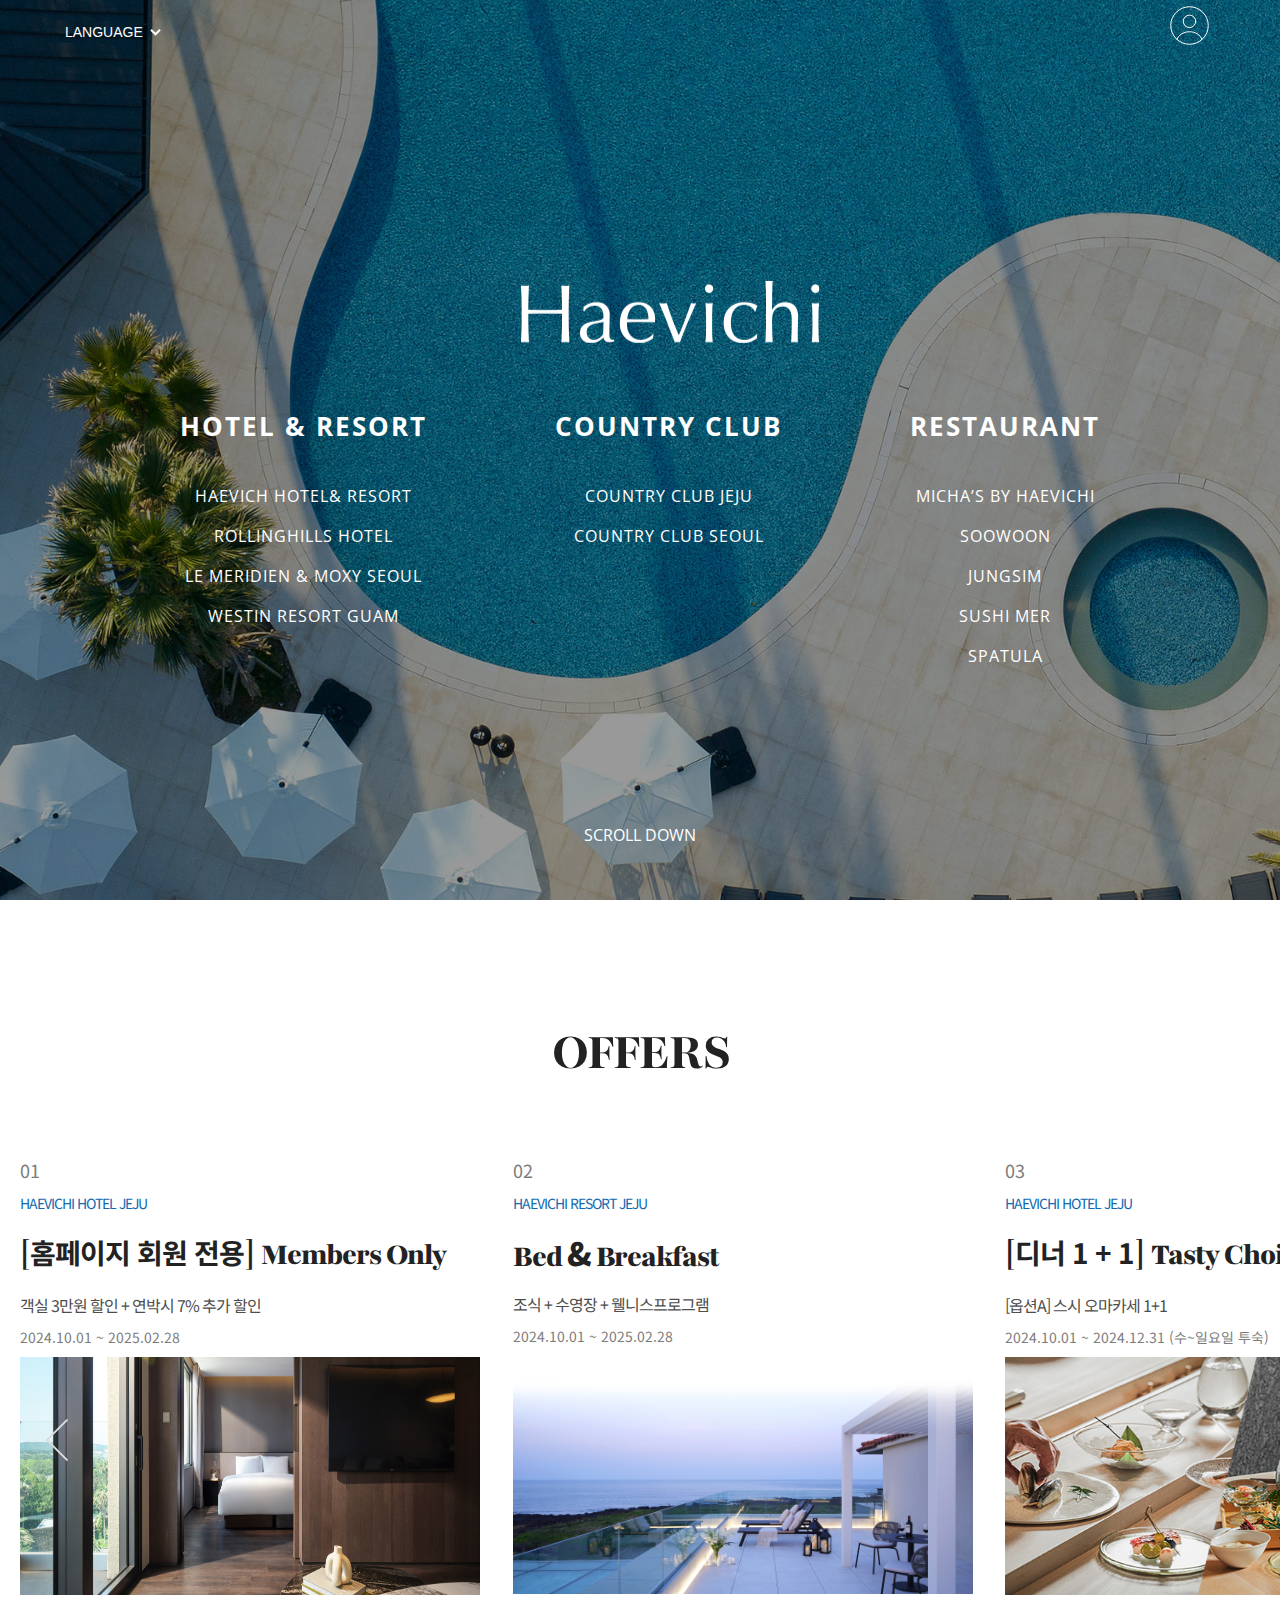
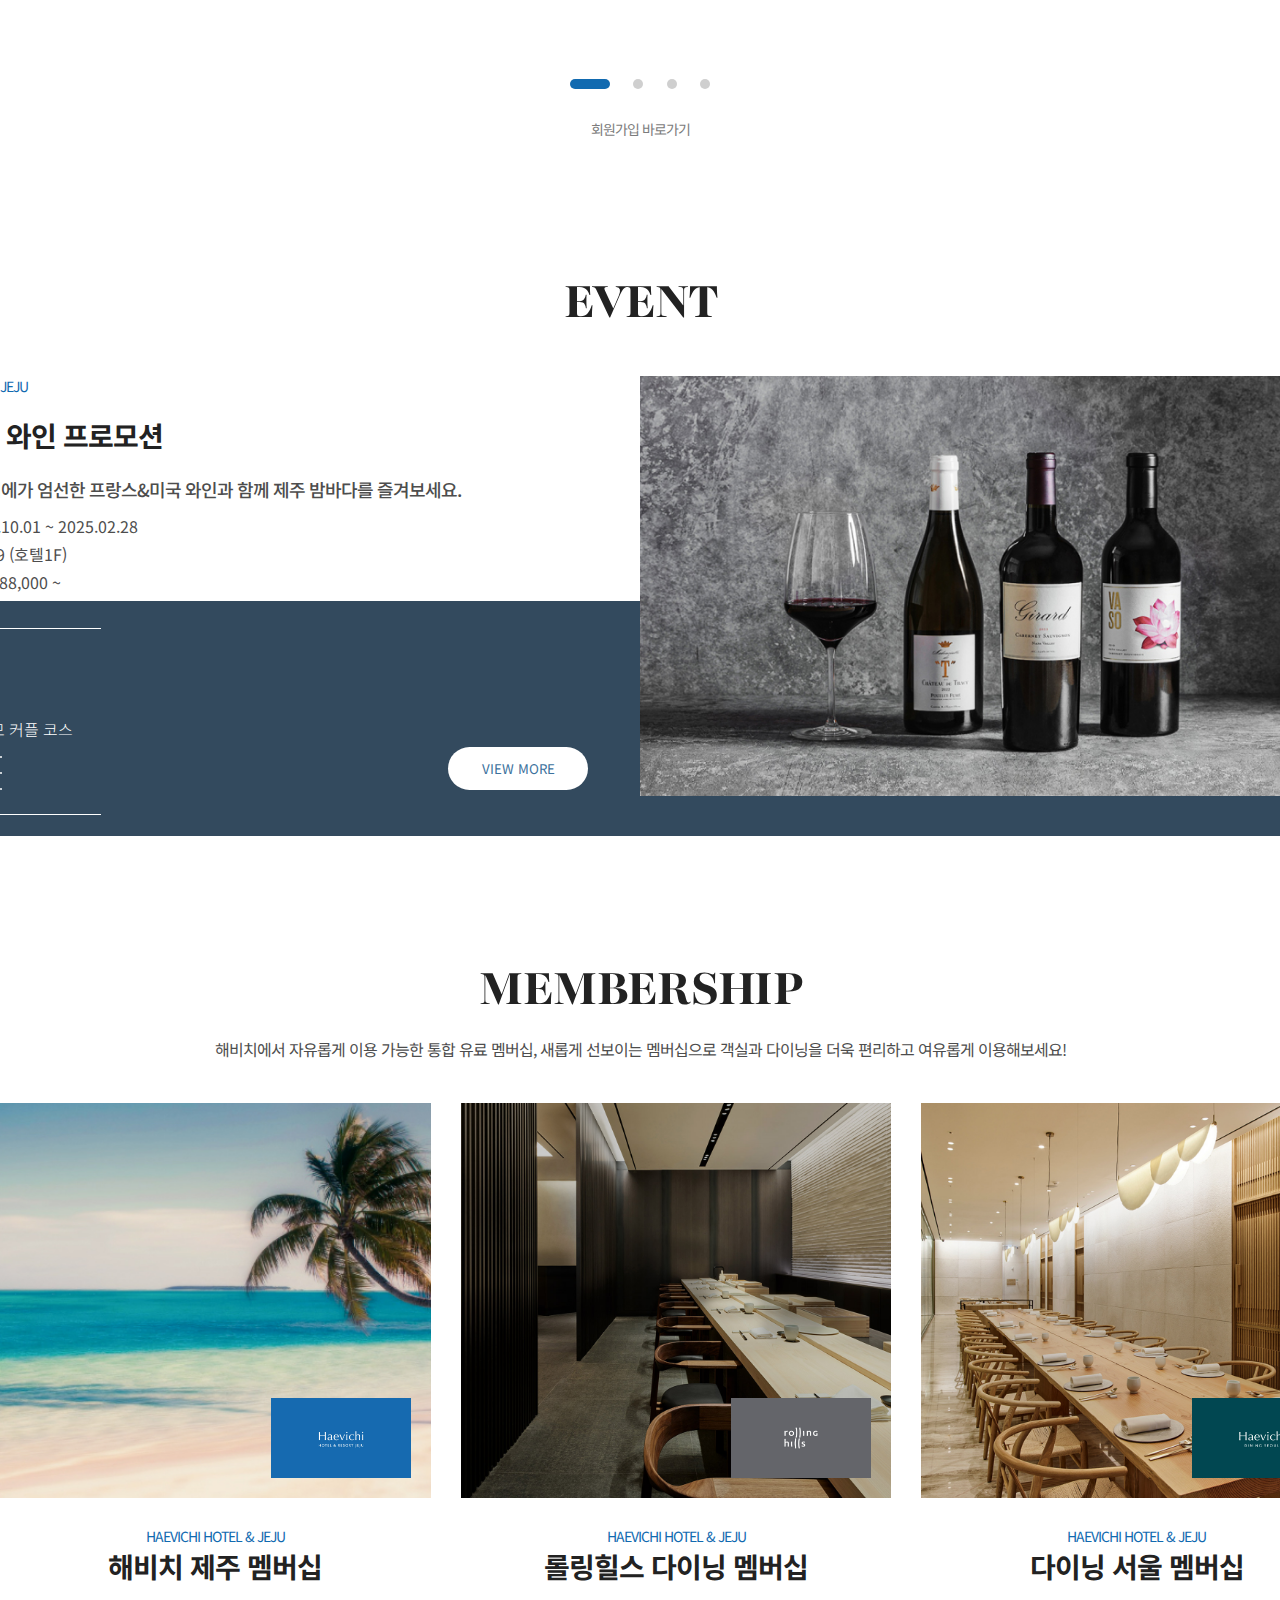
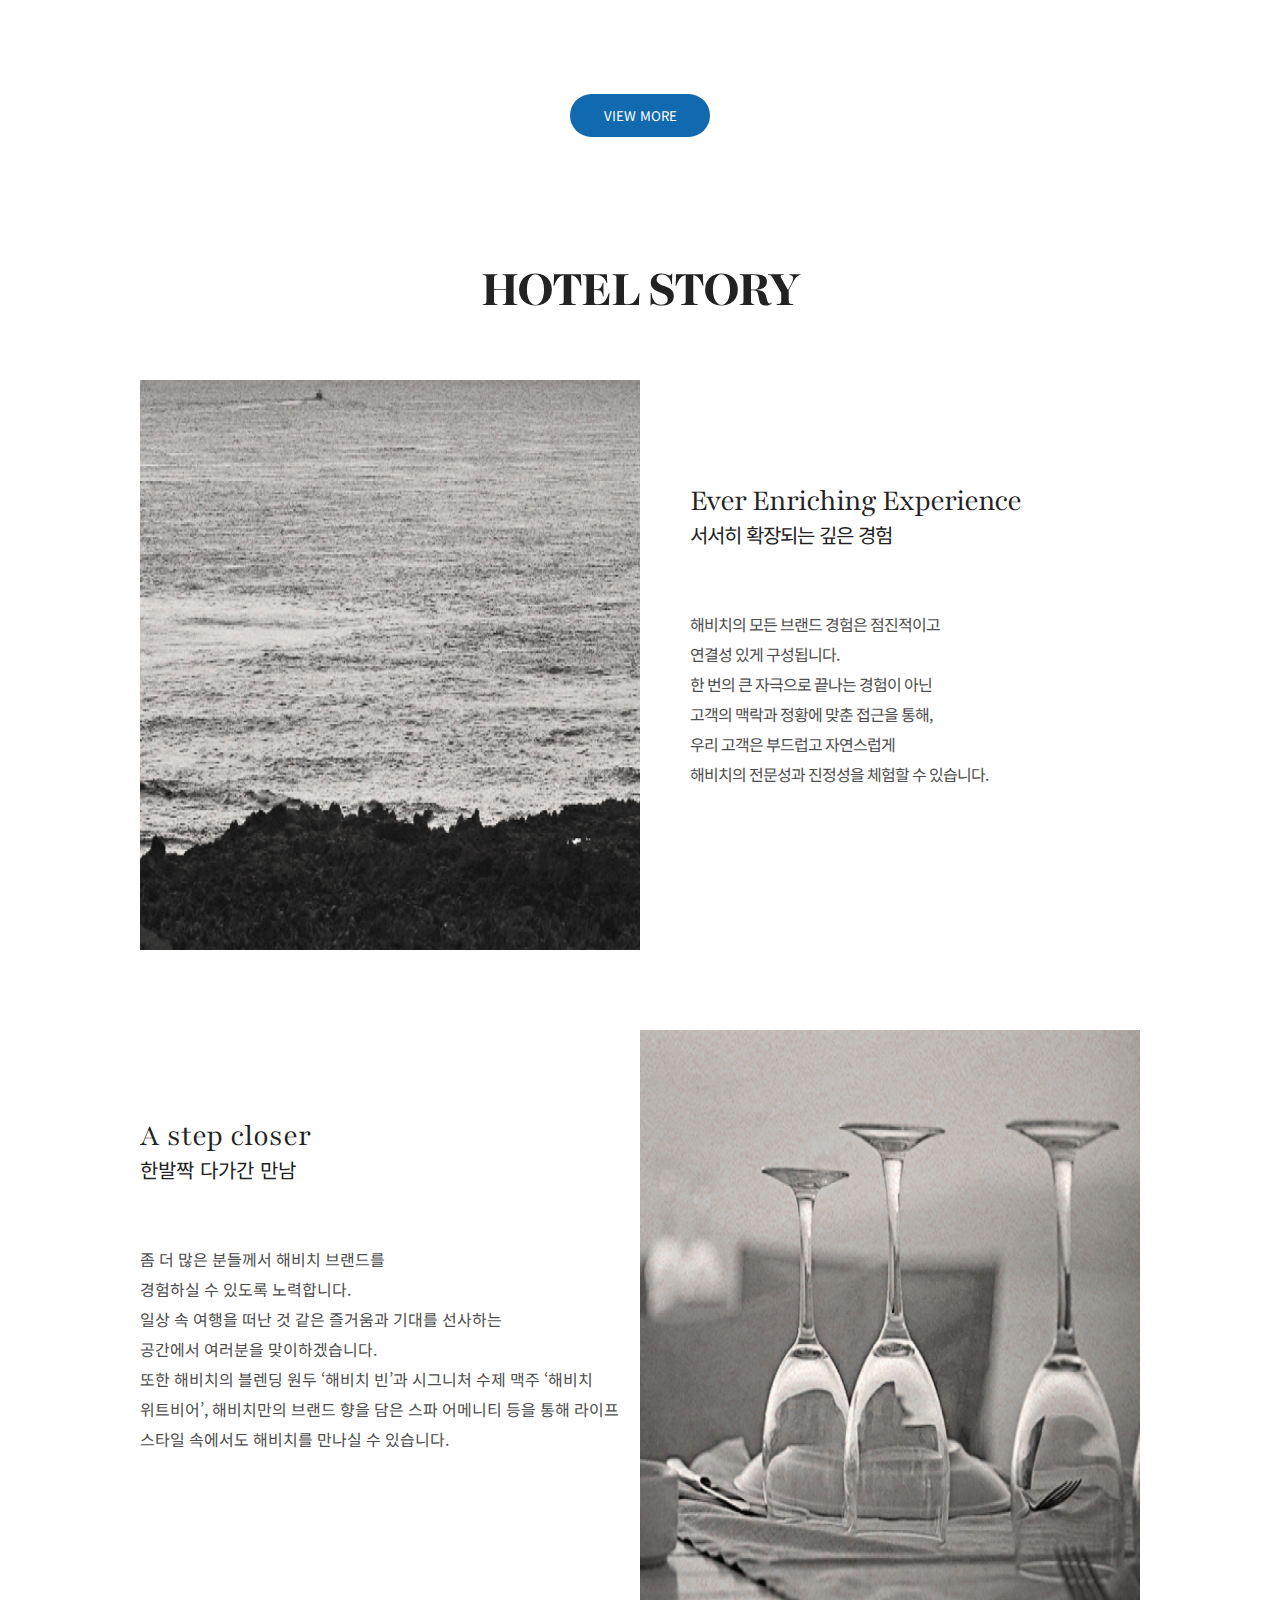
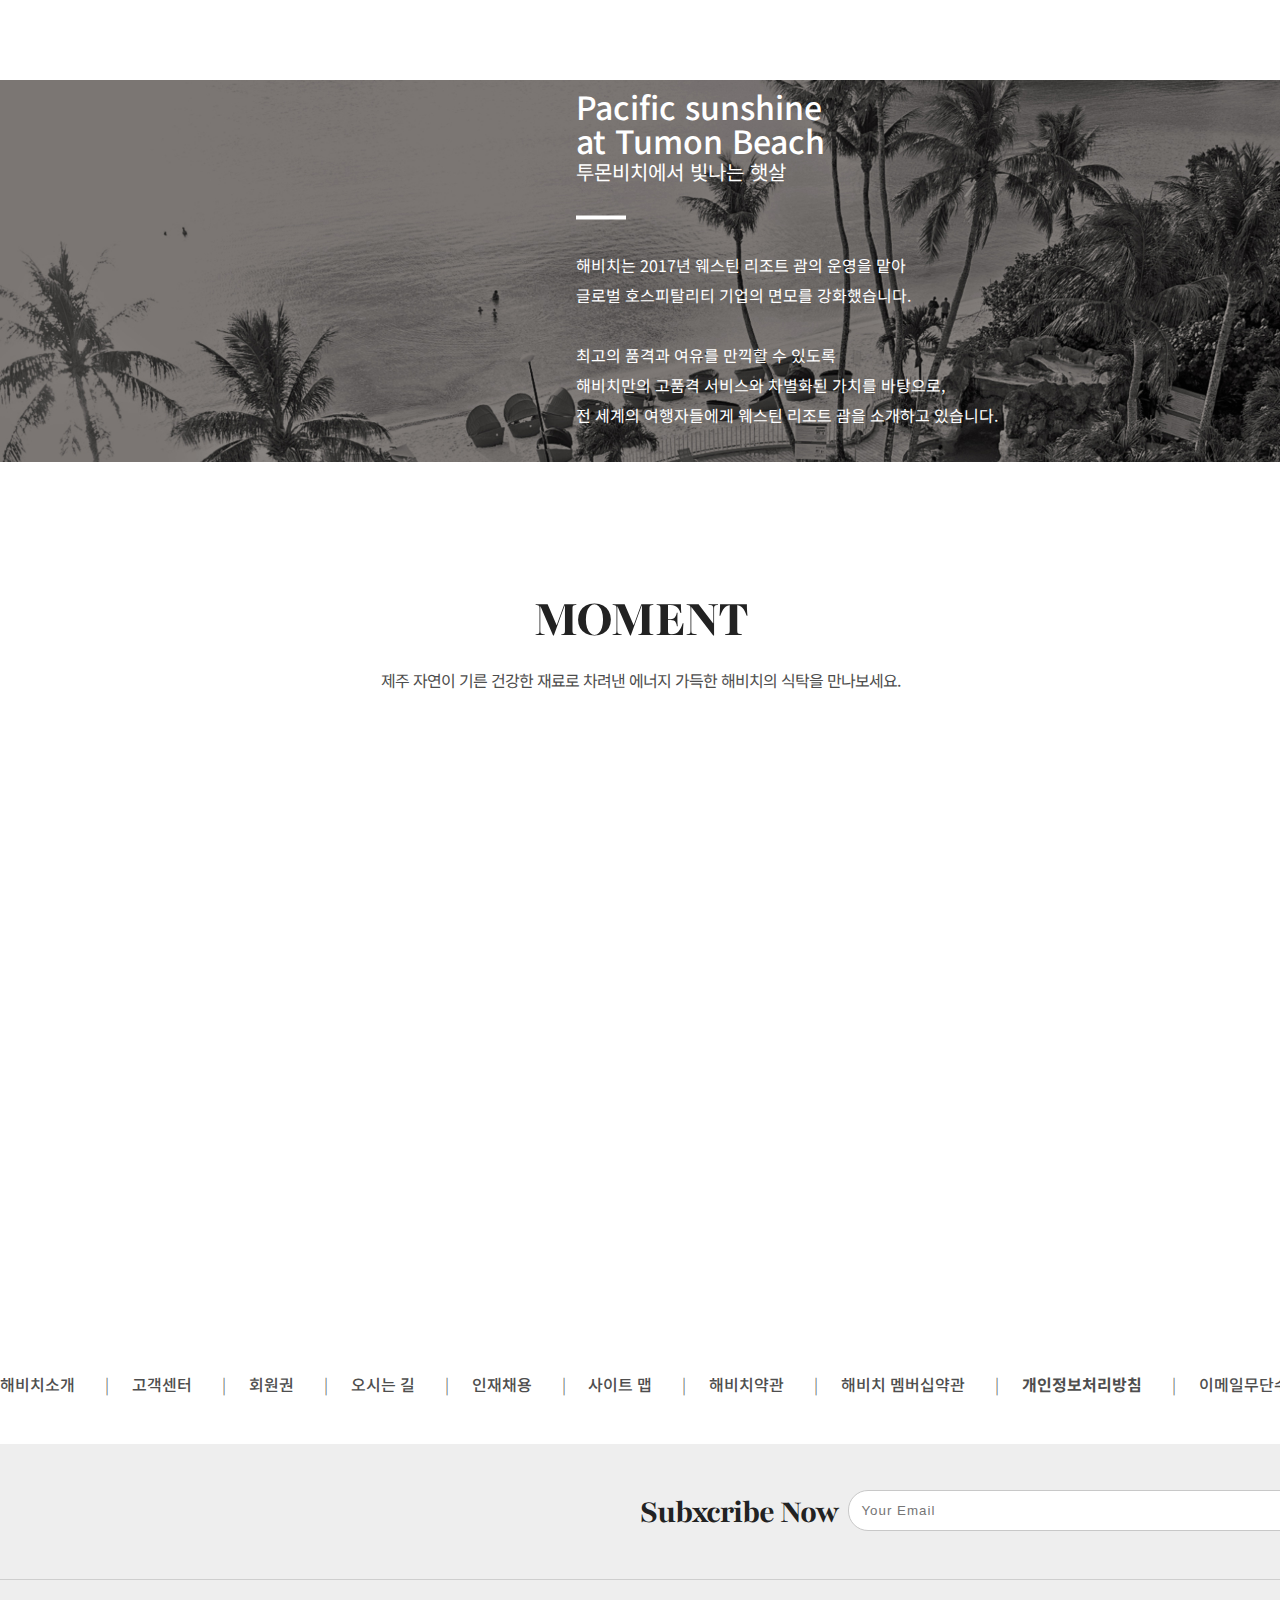
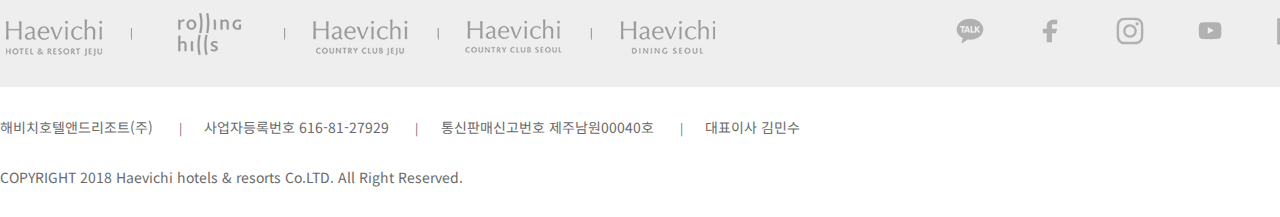
==== commit 371c7b44: "Add files via upload" ====
--- a/index.html
+++ b/index.html
@@ -120,7 +120,7 @@
     <main>
         <!--오퍼 영역-->
         <section class="offers_entire_wrap">
-            <h1 class="playfair">OFFERS</h1>
+            <h3 class="playfair">OFFERS</h3>
             <article class="list_container"><!--리스트 보여지는 영역 랩핑 박스-->
                 <div class="list_inner_box">
                     <div class="offers_list list-1">
@@ -274,7 +274,7 @@
         </section>
         <!--이벤트 영역-->
         <section class="event_entire_wrap">
-            <h1 class="playfair">EVENT</h1>
+            <h3 class="playfair">EVENT</h3>
             <article class="event_inner_box">
                 <!--이벤트 1-->
                 <div class="event_order_wrap event_list1">
@@ -437,7 +437,7 @@
         </section>
         <!--멤버십 영역-->
         <section class="membership_entire_wrap">
-            <h1 class="playfair">MEMBERSHIP</h1>
+            <h3 class="playfair">MEMBERSHIP</h3>
             <div class="sub_explanat">
                 해비치에서 자유롭게 이용 가능한 통합 유료 멤버십, 새롭게 선보이는 멤버십으로
                 <span>객실과 다이닝을 더욱 편리하고 여유롭게 이용해보세요!</span>
@@ -522,7 +522,7 @@
         </section>
         <!--호텔 스토리 영역-->
         <section class="brand_entire_wrap">
-            <h1 class="playfair">HOTEL STORY</h1>
+            <h3 class="playfair">HOTEL STORY</h3>
             <article class="content_area">
                 <!--컨텐츠 상단-->
                 <div class="content_top">
@@ -595,7 +595,7 @@
         </section>
         <!--모먼트 영역-->
         <section class="moment_entire_wrap">
-            <h1 class="playfair"> MOMENT</h1>
+            <h3 class="playfair"> MOMENT</h3>
             <div class="sub_explanat">
                 제주 자연이 기른 건강한 재료로 차려낸 에너지 가득한 해비치의 식탁을 만나보세요.
             </div>
@@ -734,7 +734,7 @@
                 <!--타이틀 및 호텔/리조트 선택-->
                 <div class="rooms_out_box">
                     <!--예약 타이틀-->
-                    <h1>CHOOSE YOUR STAY</h1>
+                    <h3>CHOOSE YOUR STAY</h3>
                     <!--호텔/리조트 선택-->
                     <div class="select_room_type_wrap">
                         <ul class="select_room_type">
@@ -811,12 +811,12 @@
                     <!--현재 달-->
                     <div class="now_month">
                         <div class="month_wrap">
-                            <h1>
+                            <h3>
                                 2024년 10월
                                 <span>
                                     <img src="img/calendar-quick-menu/Expand_right-icon.svg" alt="right-icon">
                                 </span>
-                            </h1>
+                            </h3>
                             <div class="day">
                                 <ul class="week">
                                     <li class="dayOff">Sun</li>
@@ -889,12 +889,12 @@
                     <!--다음 달-->
                     <div class="next_month">
                         <div class="month_wrap">
-                            <h1>
+                            <h3>
                                 2024년 11월
                                 <span>
                                     <img src="img/calendar-quick-menu/Expand_right-icon.svg" alt="right-icon">
                                 </span>
-                            </h1>
+                            </h3>
                             <div class="day">
                                 <ul class="week">
                                     <li class="dayOff">Sun</li>
--- a/css/index.css
+++ b/css/index.css
@@ -173,7 +173,7 @@
     padding-top: 120px;
     position: relative;
 }
-.offers_entire_wrap > h1{
+.offers_entire_wrap > h3{
     margin-bottom: 42px;
     text-align: center;
     font-size: 54px;
@@ -343,7 +343,7 @@
     padding-top: 120px;
     position: relative;
 }
-.event_entire_wrap > h1{
+.event_entire_wrap > h3{
     margin-bottom: 42px;
     text-align: center;
     font-size: 54px;
@@ -453,6 +453,11 @@
     height: 420px;
     overflow: hidden;
     float: left;
+}
+.event_imgR_area > a{
+    display: block;
+    width: 100%;
+    height: 100%;
 }
 div.event_imgR_area img{
     width: 100%;
@@ -492,7 +497,7 @@
     overflow: hidden;
     padding-top: 120px;
 }
-section.membership_entire_wrap > h1{
+section.membership_entire_wrap > h3{
     margin-bottom: 16px;
     text-align: center;
     font-size: 54px;
@@ -636,7 +641,7 @@
     overflow: hidden;
     padding-top: 120px;
 }
-section.brand_entire_wrap > h1{
+section.brand_entire_wrap > h3{
     margin-bottom: 16px;
     text-align: center;
     font-size: 54px;
@@ -652,6 +657,7 @@
 /*컨텐츠 상단*/
 div.content_top{
     width: 100%;
+    overflow: hidden;
     background-color: #fff;
     letter-spacing: -1px;
 }
@@ -763,7 +769,7 @@
     overflow: hidden;
     padding-top: 120px;
 }
-section.moment_entire_wrap>h1{
+section.moment_entire_wrap>h3{
     margin-bottom: 16px;
     text-align: center;
     font-size: 54px;
@@ -998,7 +1004,7 @@
     top: 66px;
     left: 21px;
 }
-div.rooms_out_box h1{
+div.rooms_out_box h3{
     padding-bottom: 36px;
     text-align: center;
     font-size: 20px;
@@ -1170,11 +1176,11 @@
     display: none;
     transition: transform 0.3s ease;
 }
-div.month_wrap h1{
+div.month_wrap h3{
     text-align: center;
     font-size: 16px;
 }
-div.month_wrap h1 span{
+div.month_wrap h3 span{
     float: right;
 }
 div.day{
